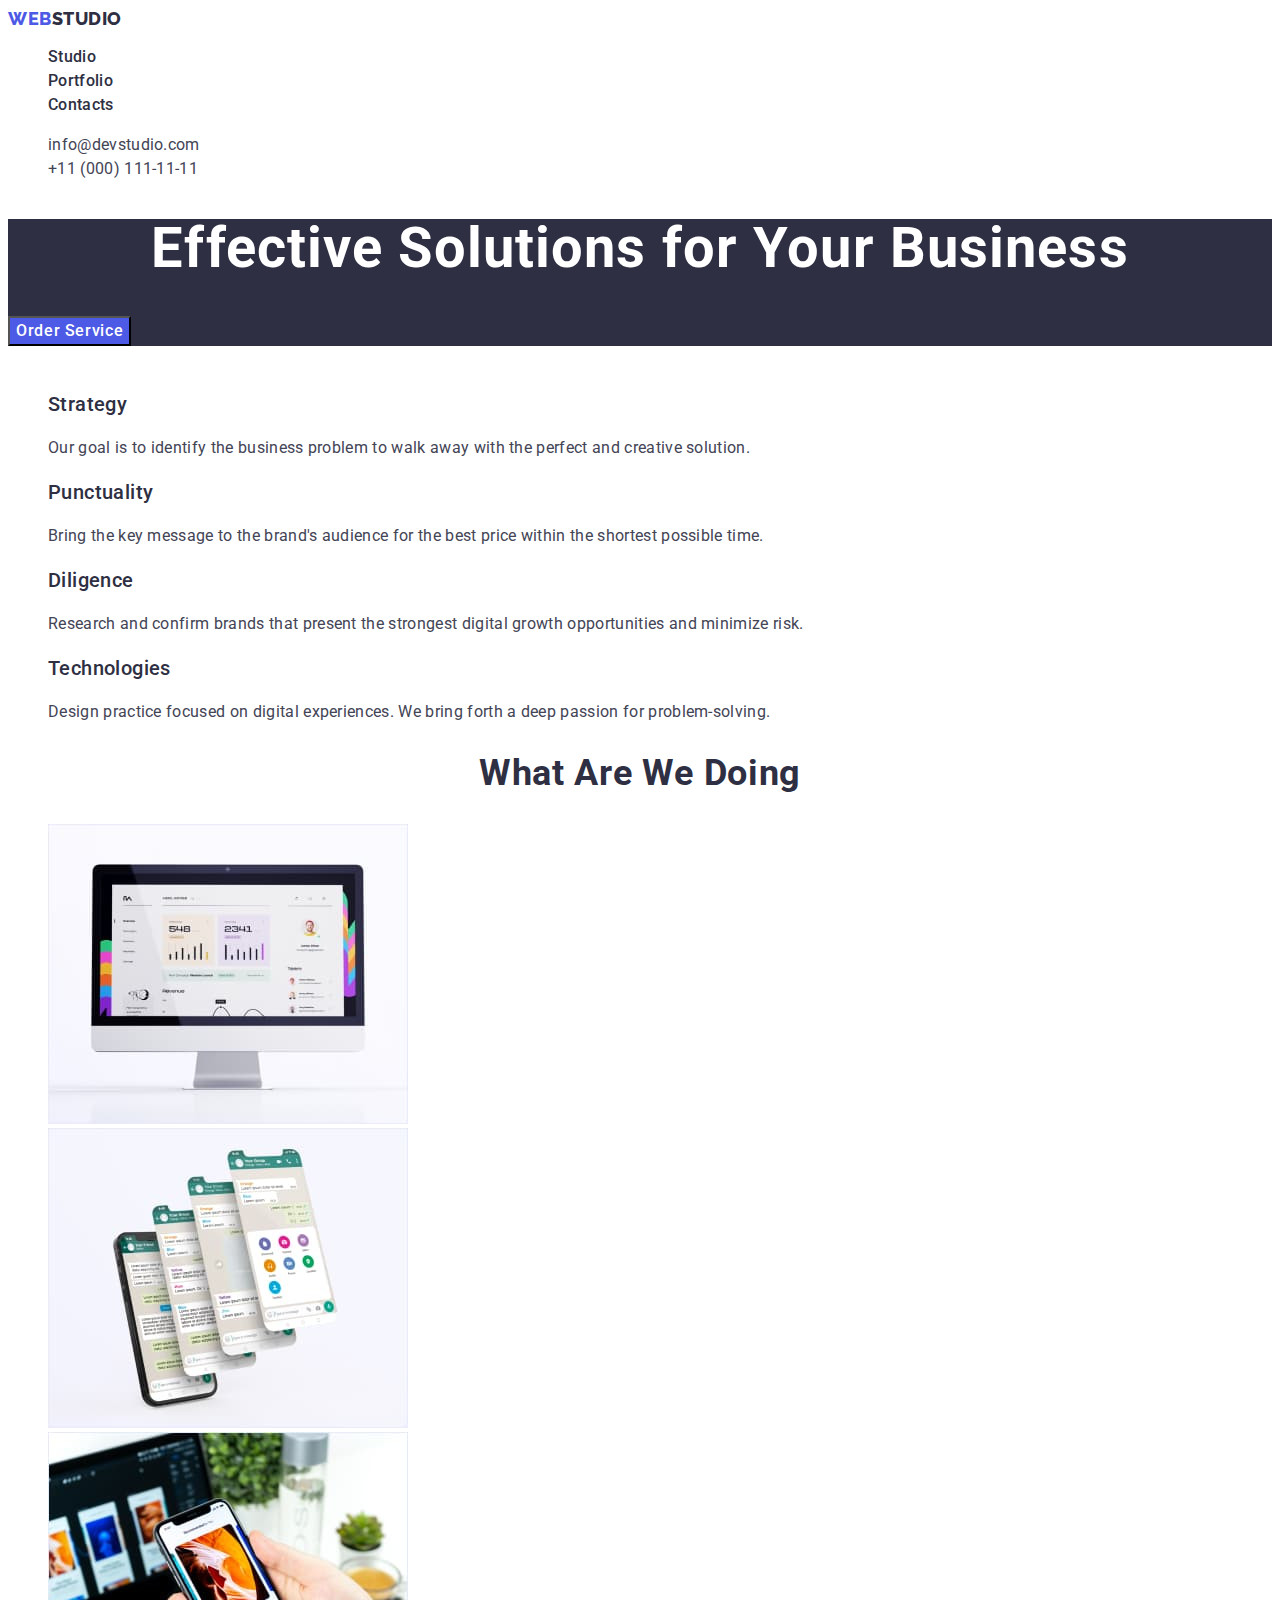
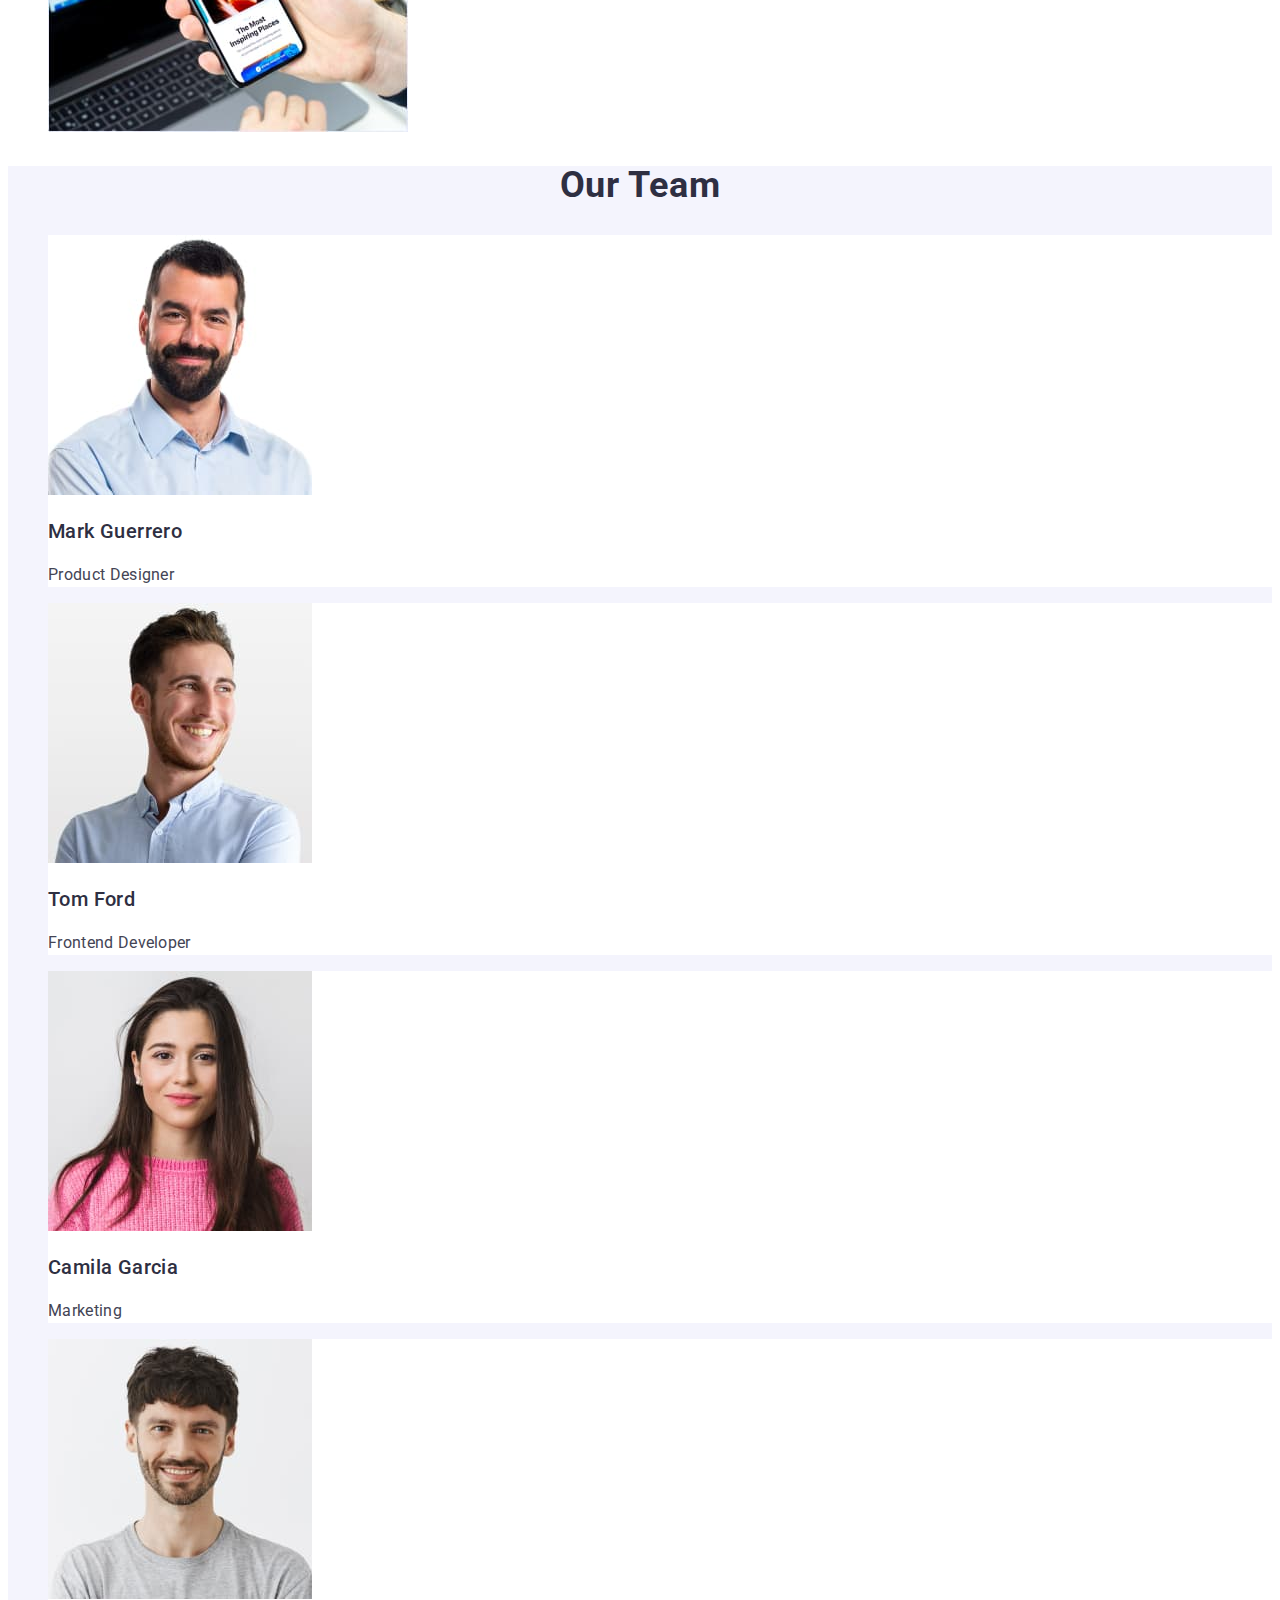
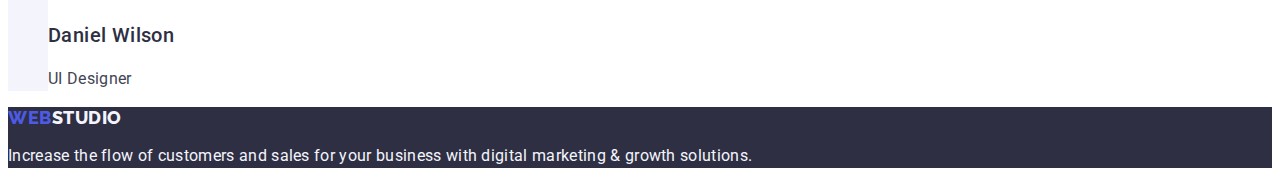
==== index.html @ adb63bb1 "summaru" ====
<!DOCTYPE html>
<html lang="en">
  <head>
    <meta charset="UTF-8" />
    <meta name="viewport" content="width=device-width, initial-scale=1.0" />
    <title>Web Studio</title>
    <link rel="stylesheet" href="./css/styles.css" />
    <link rel="preconnect" href="https://fonts.googleapis.com" />
    <link rel="preconnect" href="https://fonts.gstatic.com" crossorigin />
    <link
      href="https://fonts.googleapis.com/css2?family=Raleway:wght@800&family=Roboto:wght@400;500;700;900&display=swap"
      rel="stylesheet"
    />
  </head>
  <body>
    <header class="header">
      <nav class="header-navigation">
        <a class="header-logo link" href="./index.html"
          >Web<span class="header-studio-logo">Studio</span></a
        >
        <ul class="header-menu-list list">
          <li class="header-menu-item">
            <a class="header-menu-link link" href="./index.html">Studio</a>
          </li>
          <li class="header-menu-item">
            <a class="header-menu-link link" href="./portfolio.html"
              >Portfolio</a
            >
          </li>
          <li class="header-menu-item">
            <a class="header-menu-link link" href="">Contacts</a>
          </li>
        </ul>
      </nav>
      <address class="address">
        <ul class="address-list list">
          <li class="address-item">
            <a class="address-link link" href="mailto:info@devstudio.com"
              >info@devstudio.com</a
            >
          </li>
          <li class="address-item">
            <a class="address-link link" href="tel:+110001111111"
              >+11 (000) 111-11-11</a
            >
          </li>
        </ul>
      </address>
    </header>
    <main>
      <section class="service">
        <h1 class="section-service">Effective Solutions for Your Business</h1>
        <button class="btn-service" type="button">Order Service</button>
      </section>
      <section class="section">
        <h2 class="visually-hidden">Solutions</h2>
        <ul class="section-list list">
          <li class="section-item">
            <h3 class="section-service-title">Strategy</h3>
            <p class="section-text">
              Our goal is to identify the business problem to walk away with the
              perfect and creative solution.
            </p>
          </li>
          <li class="section-item">
            <h3 class="section-service-title">Punctuality</h3>
            <p class="section-text">
              Bring the key message to the brand's audience for the best price
              within the shortest possible time.
            </p>
          </li>
          <li class="section-item">
            <h3 class="section-service-title">Diligence</h3>
            <p class="section-text">
              Research and confirm brands that present the strongest digital
              growth opportunities and minimize risk.
            </p>
          </li>
          <li class="section-item">
            <h3 class="section-service-title">Technologies</h3>
            <p class="section-text">
              Design practice focused on digital experiences. We bring forth a
              deep passion for problem-solving.
            </p>
          </li>
        </ul>
      </section>
      <section class="section-picture">
        <h2 class="section-title">What are we doing</h2>
        <ul class="section-picture-list list">
          <li class="section-picture-item">
            <img src="./images/img1.jpg" alt="Monitor" width="360" />
          </li>
          <li class="section-picture-item">
            <img src="./images/img2.jpg" alt="Smartphone" width="360" />
          </li>
          <li class="section-picture-item">
            <img
              src="./images/img3.jpg"
              alt="Smartphone and Computer"
              width="360"
            />
          </li>
        </ul>
      </section>
      <section class="team">
        <h2 class="section-title">Our Team</h2>
        <ul class="team-list list">
          <li class="team-item">
            <img src="./images/img4.jpg" alt="Mark Guerrero" width="264" />
            <h3 class="team-title">Mark Guerrero</h3>
            <p class="team-text">Product Designer</p>
          </li>
          <li class="team-item">
            <img src="./images/img5.jpg" alt="Tom Ford" width="264" />
            <h3 class="team-title">Tom Ford</h3>
            <p class="team-text">Frontend Developer</p>
          </li>
          <li class="team-item">
            <img src="./images/img6.jpg" alt="Camila Garcia" width="264" />
            <h3 class="team-title">Camila Garcia</h3>
            <p class="team-text">Marketing</p>
          </li>
          <li class="team-item">
            <img src="./images/img7.jpg" alt="Daniel Wilson" width="264" />
            <h3 class="team-title">Daniel Wilson</h3>
            <p class="team-text">UI Designer</p>
          </li>
        </ul>
      </section>
    </main>
    <footer class="footer">
      <a class="footer-logo link" href="./index.html"
        >Web<span class="logo">Studio</span></a
      >
      <p class="footer-text">
        Increase the flow of customers and sales for your business with digital
        marketing &amp; growth solutions.
      </p>
    </footer>
  </body>
</html>
---- css/styles.css ----
:root {
  --iris: #4d5ae5;
  --ocean: #404bbf;
  --navy-blue: #2e2f42;
  --green: #31d0aa;
  --slate: #434455;
  --light-slate: #8e8f99;
  --cornflower: #e7e9fc;
  --cloud: #f4f4fd;
  --navy-blue-modal: #2e2f42;
  --grey: #2e2f42;
  --white: #ffffff;
  --dairy: #fcfcfc;
}
body {
  font-family: "Roboto", sans-serif;
  color: var(--slate, #434455);
  background-color: var(--white, #ffffff);
}
.header-logo {
  color: var(--iris, #4d5ae5);
  font-family: "Raleway", sans-serif;
  font-size: 18px;
  font-weight: 800;
  line-height: 1.17;
  letter-spacing: 0.03em;
  text-transform: uppercase;
}
.address {
  font-style: normal;
}
.address-link {
  color: var(--slate, #434455);
  font-size: 16px;
  font-style: normal;
  line-height: 1.5;
  letter-spacing: 0.02em;
}
.header-menu-link {
  color: var(--navy-blue, #2e2f42);
  font-size: 16px;
  font-weight: 500;
  line-height: 1.5;
  letter-spacing: 0.02em;
}
.header-menu-link:hover,
.header-menu-link:active,
.header-menu-link:focus {
  color: var(--ocean, #404bbf);
}
.header-studio-logo {
  color: var(--navyblue, #2e2f42);
}
.address-link:hover,
.address-link:focus {
  color: var(--ocean, #404bbf);
}
.service {
  background-color: var(--navy-blue, #2e2f42);
}
.section-service {
  color: var(--white, #fff);
  text-align: center;
  font-size: 56px;
  font-weight: 700;
  line-height: 1.07;
  letter-spacing: 0.02em;
}
.btn-service {
  cursor: pointer;
  color: var(--white, #fff);
  font-family: inherit;
  font-size: 16px;
  font-weight: 500;
  line-height: 1.5;
  letter-spacing: 0.04em;
  background-color: var(--iris, #4d5ae5);
}
.btn-service:hover,
.btn-service:active,
.btn-service:focus {
  background-color: var(--ocean, #404bbf);
}
.visually-hidden {
  margin: -1px;
  white-space: nowrap;
  clip-path: inset(100%);
  clip: rect(0 0 0 0);
  overflow: hidden;
}
.section-service-title {
  color: var(--navy-blue, #2e2f42);
  font-size: 20px;
  font-weight: 500;
  line-height: 1.2;
  letter-spacing: 0.02em;
}
.section-text {
  color: var(--slate, #434455);
  font-size: 16px;
  line-height: 1.5;
  letter-spacing: 0.02em;
}
.section-title {
  text-align: center;
  color: var(--grey, #2e2f42);
  font-size: 36px;
  font-weight: 700;
  line-height: 1.11;
  letter-spacing: 0.02em;
  text-transform: capitalize;
}
.team {
  background-color: var(--cloud, #f4f4fd);
}
.team-title {
  color: var(--navy-blue, #2e2f42);
  font-size: 20px;
  font-weight: 500;
  line-height: 1.2;
  letter-spacing: 0.02em;
}
.team-item {
  background-color: var(--white, #ffffff);
}
.team-text {
  color: var(--slate, #434455);
  font-size: 16px;
  line-height: 1.5;
  letter-spacing: 0.02em;
}
.footer {
  background-color: var(--navy-blue, #2e2f42);
}
.footer-logo {
  color: var(--iris, #4d5ae5);
  font-family: "Raleway", sans-serif;
  font-size: 18px;
  font-weight: 800;
  line-height: 1.17;
  letter-spacing: 0.03em;
  text-transform: uppercase;
}
.logo {
  color: var(--cloud, #f4f4fd);
}
.footer-text {
  color: var(--cloud, #f4f4fd);
  font-size: 16px;
  line-height: 1.5;
  letter-spacing: 0.02em;
}
.btn-info {
  font-family: "Roboto", sans-serif;
  color: var(--iris, #4d5ae5);
  font-size: 16px;
  font-style: normal;
  font-weight: 500;
  line-height: 1.5;
  letter-spacing: 0.04em;
  background: var(--cloud, #f4f4fd);
}
.btn-info:hover,
.btn-info:active,
.btn-info:focus {
  color: #fff;
  background-color: #404bbf;
  cursor: pointer;
}
.link {
  text-decoration: none;
}
.list {
  list-style-type: none;
}
.info-title {
  color: var(--navy-blue, #2e2f42);
  font-size: 20px;
  font-weight: 500;
  line-height: 1.2;
  letter-spacing: 0.02em;
}
.info-text {
  color: var(--slate, #434455);
  font-size: 16px;
  line-height: 1.5;
  letter-spacing: 0.02em;
}
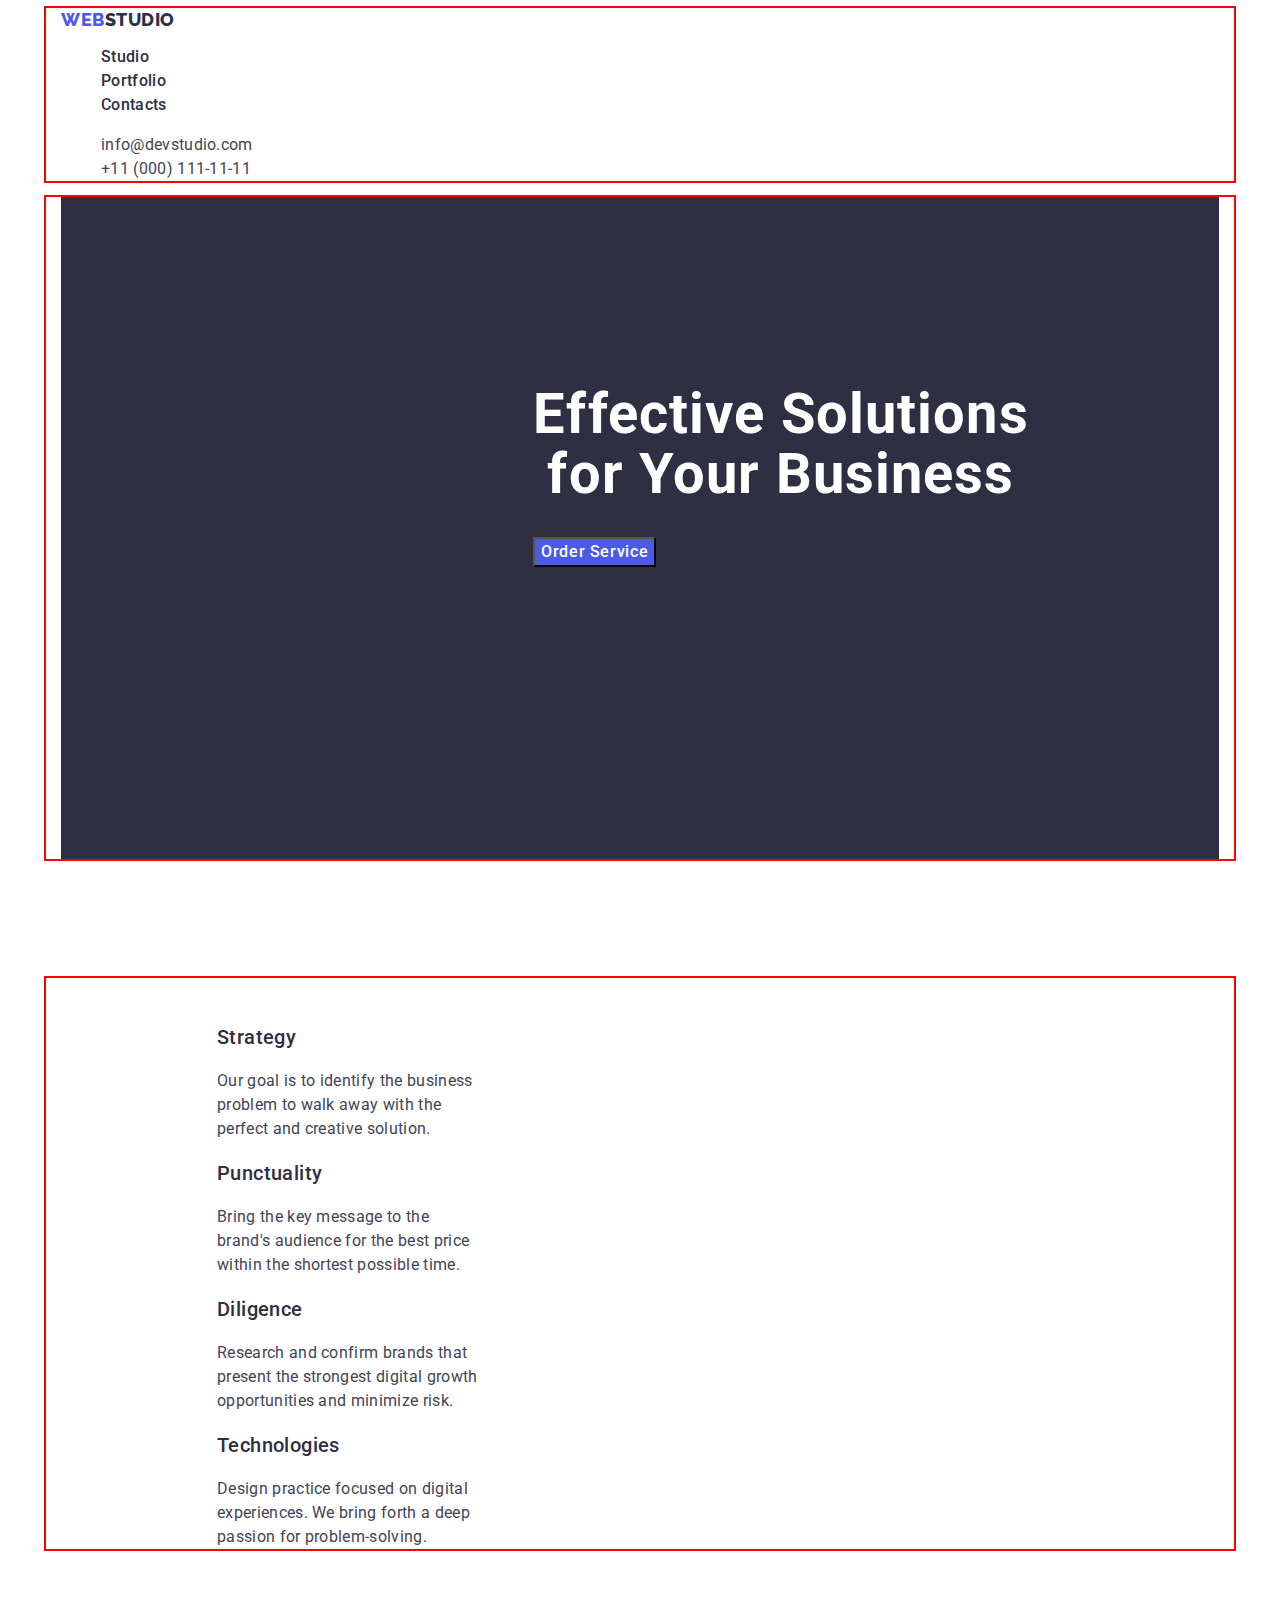
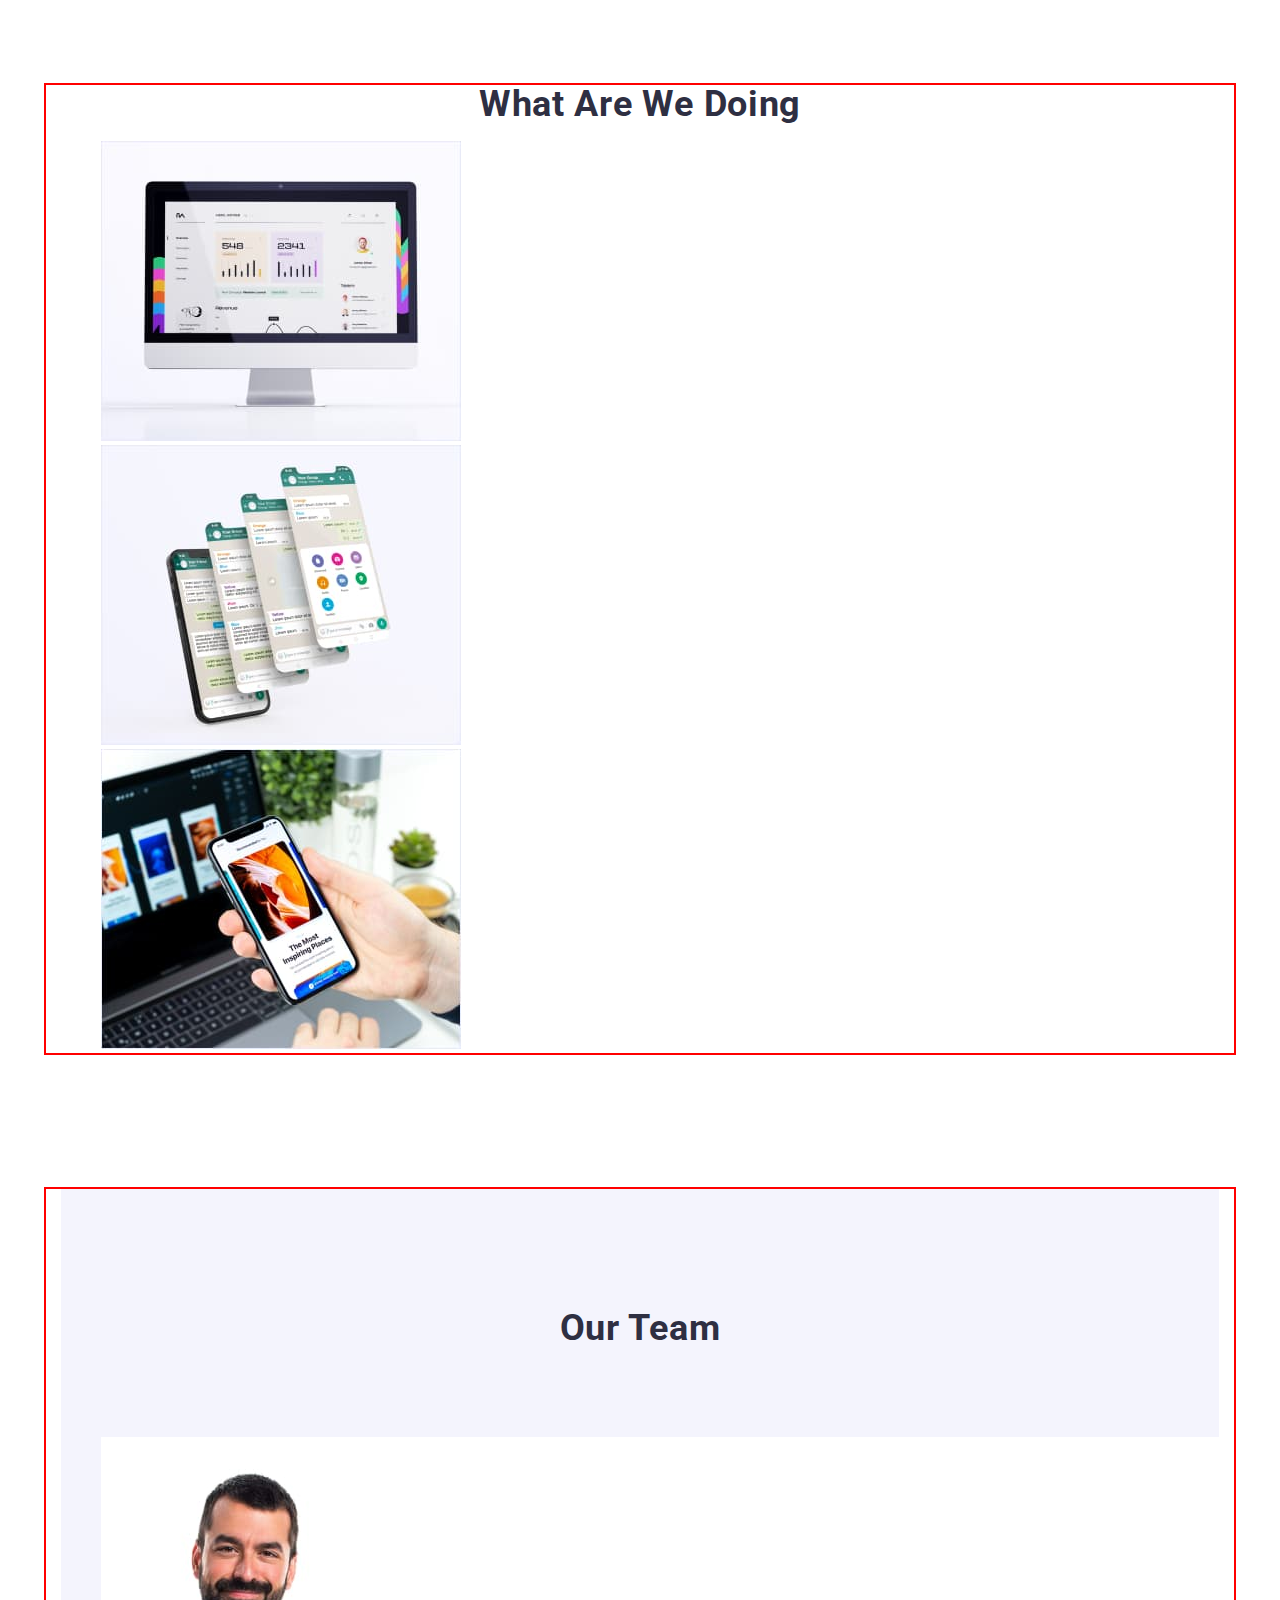
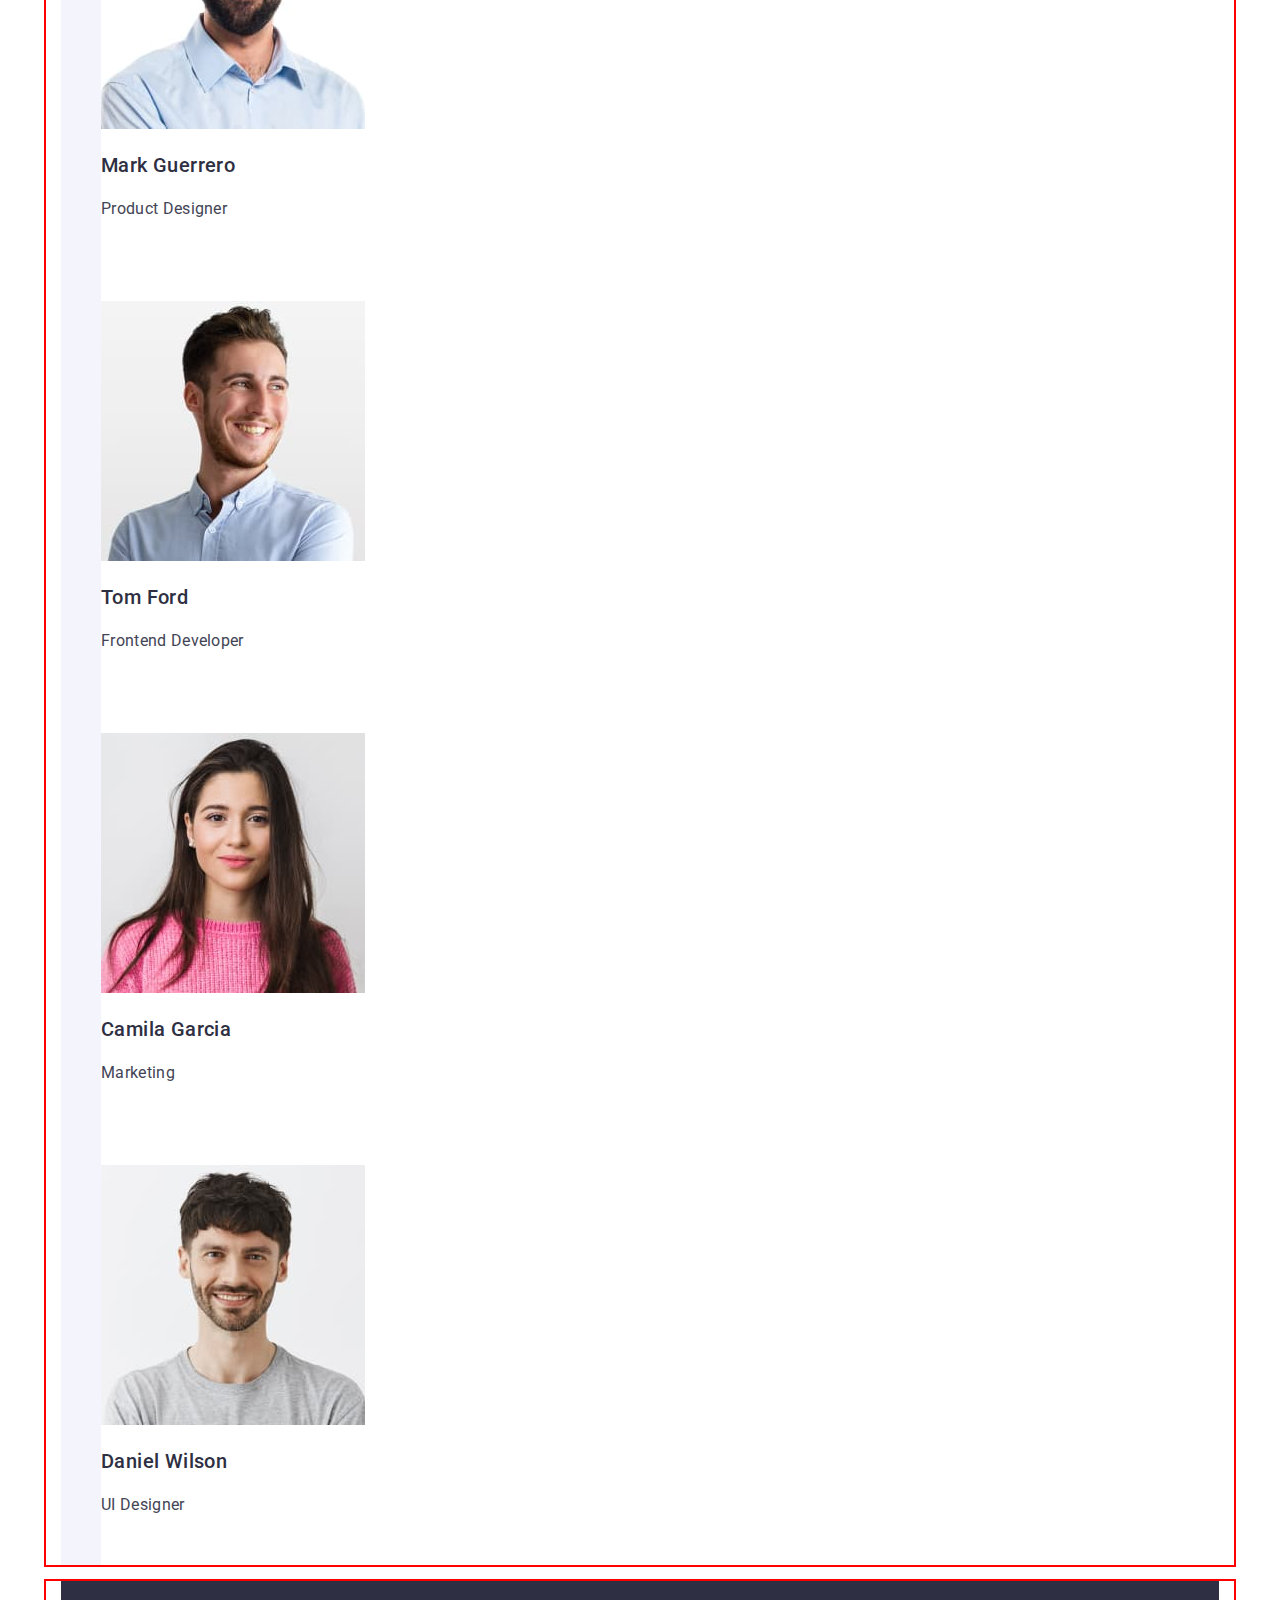
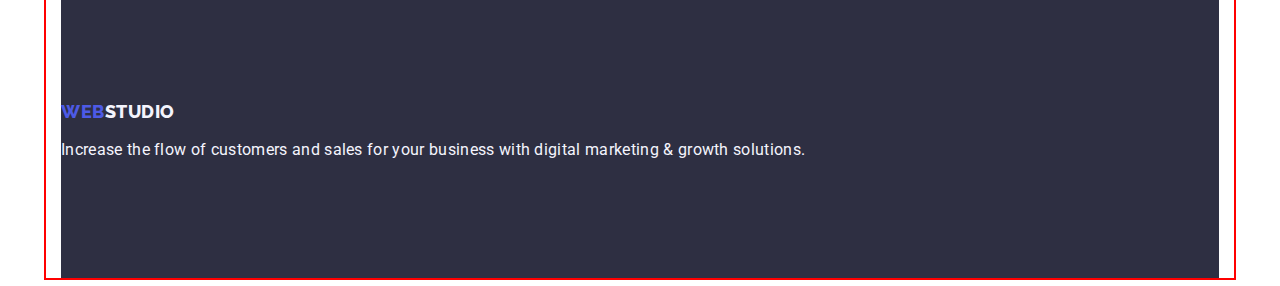
==== commit c181cfb7: "add flex" ====
--- a/index.html
+++ b/index.html
@@ -11,132 +11,156 @@
       href="https://fonts.googleapis.com/css2?family=Raleway:wght@800&family=Roboto:wght@400;500;700;900&display=swap"
       rel="stylesheet"
     />
+    <link
+      rel="stylesheet"
+      href="node_modules/modern-normalize/modern-normalize.css"
+    />
   </head>
   <body>
     <header class="header">
-      <nav class="header-navigation">
-        <a class="header-logo link" href="./index.html"
-          >Web<span class="header-studio-logo">Studio</span></a
-        >
-        <ul class="header-menu-list list">
-          <li class="header-menu-item">
-            <a class="header-menu-link link" href="./index.html">Studio</a>
-          </li>
-          <li class="header-menu-item">
-            <a class="header-menu-link link" href="./portfolio.html"
-              >Portfolio</a
-            >
-          </li>
-          <li class="header-menu-item">
-            <a class="header-menu-link link" href="">Contacts</a>
-          </li>
-        </ul>
-      </nav>
-      <address class="address">
-        <ul class="address-list list">
-          <li class="address-item">
-            <a class="address-link link" href="mailto:info@devstudio.com"
-              >info@devstudio.com</a
-            >
-          </li>
-          <li class="address-item">
-            <a class="address-link link" href="tel:+110001111111"
-              >+11 (000) 111-11-11</a
-            >
-          </li>
-        </ul>
-      </address>
+      <div class="container">
+        <nav class="header-navigation">
+          <a class="header-logo link" href="./index.html"
+            >Web<span class="header-studio-logo">Studio</span></a
+          >
+          <ul class="header-menu-list list">
+            <li class="header-menu-item">
+              <a class="header-menu-link link" href="./index.html">Studio</a>
+            </li>
+            <li class="header-menu-item">
+              <a class="header-menu-link link" href="./portfolio.html"
+                >Portfolio</a
+              >
+            </li>
+            <li class="header-menu-item">
+              <a class="header-menu-link link" href="">Contacts</a>
+            </li>
+          </ul>
+        </nav>
+        <address class="address">
+          <ul class="address-list list">
+            <li class="address-item">
+              <a class="address-link link" href="mailto:info@devstudio.com"
+                >info@devstudio.com</a
+              >
+            </li>
+            <li class="address-item">
+              <a class="address-link link" href="tel:+110001111111"
+                >+11 (000) 111-11-11</a
+              >
+            </li>
+          </ul>
+        </address>
+      </div>
     </header>
     <main>
       <section class="service">
-        <h1 class="section-service">Effective Solutions for Your Business</h1>
-        <button class="btn-service" type="button">Order Service</button>
+        <div class="container">
+          <div class="service-wrap">
+            <h1 class="section-service">
+              Effective Solutions for Your Business
+            </h1>
+            <button class="btn-service" type="button">Order Service</button>
+          </div>
+        </div>
       </section>
       <section class="section">
-        <h2 class="visually-hidden">Solutions</h2>
-        <ul class="section-list list">
-          <li class="section-item">
-            <h3 class="section-service-title">Strategy</h3>
-            <p class="section-text">
-              Our goal is to identify the business problem to walk away with the
-              perfect and creative solution.
-            </p>
-          </li>
-          <li class="section-item">
-            <h3 class="section-service-title">Punctuality</h3>
-            <p class="section-text">
-              Bring the key message to the brand's audience for the best price
-              within the shortest possible time.
-            </p>
-          </li>
-          <li class="section-item">
-            <h3 class="section-service-title">Diligence</h3>
-            <p class="section-text">
-              Research and confirm brands that present the strongest digital
-              growth opportunities and minimize risk.
-            </p>
-          </li>
-          <li class="section-item">
-            <h3 class="section-service-title">Technologies</h3>
-            <p class="section-text">
-              Design practice focused on digital experiences. We bring forth a
-              deep passion for problem-solving.
-            </p>
-          </li>
-        </ul>
+        <div class="container">
+          <h2 class="visually-hidden">Solutions</h2>
+          <ul class="section-list list">
+            <li class="section-item">
+              <h3 class="section-service-title">Strategy</h3>
+              <p class="section-text">
+                Our goal is to identify the business problem to walk away with
+                the perfect and creative solution.
+              </p>
+            </li>
+            <li class="section-item">
+              <h3 class="section-service-title">Punctuality</h3>
+              <p class="section-text">
+                Bring the key message to the brand's audience for the best price
+                within the shortest possible time.
+              </p>
+            </li>
+            <li class="section-item">
+              <h3 class="section-service-title">Diligence</h3>
+              <p class="section-text">
+                Research and confirm brands that present the strongest digital
+                growth opportunities and minimize risk.
+              </p>
+            </li>
+            <li class="section-item">
+              <h3 class="section-service-title">Technologies</h3>
+              <p class="section-text">
+                Design practice focused on digital experiences. We bring forth a
+                deep passion for problem-solving.
+              </p>
+            </li>
+          </ul>
+        </div>
       </section>
       <section class="section-picture">
-        <h2 class="section-title">What are we doing</h2>
-        <ul class="section-picture-list list">
-          <li class="section-picture-item">
-            <img src="./images/img1.jpg" alt="Monitor" width="360" />
-          </li>
-          <li class="section-picture-item">
-            <img src="./images/img2.jpg" alt="Smartphone" width="360" />
-          </li>
-          <li class="section-picture-item">
-            <img
-              src="./images/img3.jpg"
-              alt="Smartphone and Computer"
-              width="360"
-            />
-          </li>
-        </ul>
+        <div class="container">
+          <h2 class="section-title">What are we doing</h2>
+          <ul class="section-picture-list list">
+            <li class="section-picture-item">
+              <img src="./images/img1.jpg" alt="Monitor" width="360" />
+            </li>
+            <li class="section-picture-item">
+              <img src="./images/img2.jpg" alt="Smartphone" width="360" />
+            </li>
+            <li class="section-picture-item">
+              <img
+                src="./images/img3.jpg"
+                alt="Smartphone and Computer"
+                width="360"
+              />
+            </li>
+          </ul>
+        </div>
       </section>
       <section class="team">
-        <h2 class="section-title">Our Team</h2>
-        <ul class="team-list list">
-          <li class="team-item">
-            <img src="./images/img4.jpg" alt="Mark Guerrero" width="264" />
-            <h3 class="team-title">Mark Guerrero</h3>
-            <p class="team-text">Product Designer</p>
-          </li>
-          <li class="team-item">
-            <img src="./images/img5.jpg" alt="Tom Ford" width="264" />
-            <h3 class="team-title">Tom Ford</h3>
-            <p class="team-text">Frontend Developer</p>
-          </li>
-          <li class="team-item">
-            <img src="./images/img6.jpg" alt="Camila Garcia" width="264" />
-            <h3 class="team-title">Camila Garcia</h3>
-            <p class="team-text">Marketing</p>
-          </li>
-          <li class="team-item">
-            <img src="./images/img7.jpg" alt="Daniel Wilson" width="264" />
-            <h3 class="team-title">Daniel Wilson</h3>
-            <p class="team-text">UI Designer</p>
-          </li>
-        </ul>
+        <div class="container">
+          <div class="container-team">
+            <h2 class="section-title-team">Our Team</h2>
+            <ul class="team-list list">
+              <li class="team-item">
+                <img src="./images/img4.jpg" alt="Mark Guerrero" width="264" />
+                <h3 class="team-title">Mark Guerrero</h3>
+                <p class="team-text">Product Designer</p>
+              </li>
+              <li class="team-item">
+                <img src="./images/img5.jpg" alt="Tom Ford" width="264" />
+                <h3 class="team-title">Tom Ford</h3>
+                <p class="team-text">Frontend Developer</p>
+              </li>
+              <li class="team-item">
+                <img src="./images/img6.jpg" alt="Camila Garcia" width="264" />
+                <h3 class="team-title">Camila Garcia</h3>
+                <p class="team-text">Marketing</p>
+              </li>
+              <li class="team-item">
+                <img src="./images/img7.jpg" alt="Daniel Wilson" width="264" />
+                <h3 class="team-title">Daniel Wilson</h3>
+                <p class="team-text">UI Designer</p>
+              </li>
+            </ul>
+          </div>
+        </div>
       </section>
     </main>
     <footer class="footer">
-      <a class="footer-logo link" href="./index.html"
-        >Web<span class="logo">Studio</span></a
-      >
-      <p class="footer-text">
-        Increase the flow of customers and sales for your business with digital
-        marketing &amp; growth solutions.
-      </p>
+      <div class="container">
+        <div class="container-footer">
+          <a class="footer-logo link" href="./index.html"
+            >Web<span class="logo">Studio</span></a
+          >
+          <p class="footer-text">
+            Increase the flow of customers and sales for your business with
+            digital marketing &amp; growth solutions.
+          </p>
+        </div>
+      </div>
     </footer>
   </body>
 </html>
--- a/css/styles.css
+++ b/css/styles.css
@@ -17,6 +17,7 @@
   color: var(--slate, #434455);
   background-color: var(--white, #ffffff);
 }
+
 .header-logo {
   color: var(--iris, #4d5ae5);
   font-family: "Raleway", sans-serif;
@@ -25,6 +26,12 @@
   line-height: 1.17;
   letter-spacing: 0.03em;
   text-transform: uppercase;
+  padding-top: 25.5px;
+  padding-bottom: 25.5px;
+}
+.header-menu-link {
+  padding-top: 24px;
+  padding-bottom: 24px;
 }
 .address {
   font-style: normal;
@@ -35,6 +42,8 @@
   font-style: normal;
   line-height: 1.5;
   letter-spacing: 0.02em;
+  padding-top: 24px;
+  padding-bottom: 24px;
 }
 .header-menu-link {
   color: var(--navy-blue, #2e2f42);
@@ -55,16 +64,31 @@
 .address-link:focus {
   color: var(--ocean, #404bbf);
 }
+.container {
+  width: 1158px;
+  margin: 0 auto;
+  padding-left: 15px;
+  padding-right: 15px;
+  outline: 2px solid red;
+}
 .service {
+  padding-bottom: 120px;
+}
+.service-wrap {
   background-color: var(--navy-blue, #2e2f42);
+  padding: 188px 472px 292px 472px;
+}
+.section {
+  padding-bottom: 120px;
 }
 .section-service {
   color: var(--white, #fff);
   text-align: center;
   font-size: 56px;
-  font-weight: 700;
   line-height: 1.07;
   letter-spacing: 0.02em;
+  width: 496px;
+  margin: 0 auto;
 }
 .btn-service {
   cursor: pointer;
@@ -75,6 +99,7 @@
   line-height: 1.5;
   letter-spacing: 0.04em;
   background-color: var(--iris, #4d5ae5);
+  margin-top: 32px;
 }
 .btn-service:hover,
 .btn-service:active,
@@ -88,12 +113,19 @@
   clip: rect(0 0 0 0);
   overflow: hidden;
 }
+.section-item {
+  width: 264px;
+}
 .section-service-title {
   color: var(--navy-blue, #2e2f42);
   font-size: 20px;
   font-weight: 500;
   line-height: 1.2;
   letter-spacing: 0.02em;
+}
+.section-list {
+  padding-left: 156px;
+  padding-right: 156px;
 }
 .section-text {
   color: var(--slate, #434455);
@@ -109,9 +141,27 @@
   line-height: 1.11;
   letter-spacing: 0.02em;
   text-transform: capitalize;
-}
-.team {
+  max-width: 323px;
+  margin: 0 auto;
+}
+.section-picture {
+  padding-bottom: 120px;
+}
+.container-team {
   background-color: var(--cloud, #f4f4fd);
+}
+.section-title-team {
+  max-width: 162px;
+  text-align: center;
+  color: var(--grey, #2e2f42);
+  font-size: 36px;
+  font-weight: 700;
+  line-height: 1.11;
+  letter-spacing: 0.02em;
+  text-transform: capitalize;
+  padding-top: 120px;
+  padding-bottom: 72px;
+  margin: 0 auto;
 }
 .team-title {
   color: var(--navy-blue, #2e2f42);
@@ -122,6 +172,8 @@
 }
 .team-item {
   background-color: var(--white, #ffffff);
+  padding-top: 32px;
+  padding-bottom: 32px;
 }
 .team-text {
   color: var(--slate, #434455);
@@ -129,8 +181,10 @@
   line-height: 1.5;
   letter-spacing: 0.02em;
 }
-.footer {
+.container-footer {
   background-color: var(--navy-blue, #2e2f42);
+  padding-top: 120px;
+  padding-bottom: 100px;
 }
 .footer-logo {
   color: var(--iris, #4d5ae5);
@@ -154,7 +208,6 @@
   font-family: "Roboto", sans-serif;
   color: var(--iris, #4d5ae5);
   font-size: 16px;
-  font-style: normal;
   font-weight: 500;
   line-height: 1.5;
   letter-spacing: 0.04em;
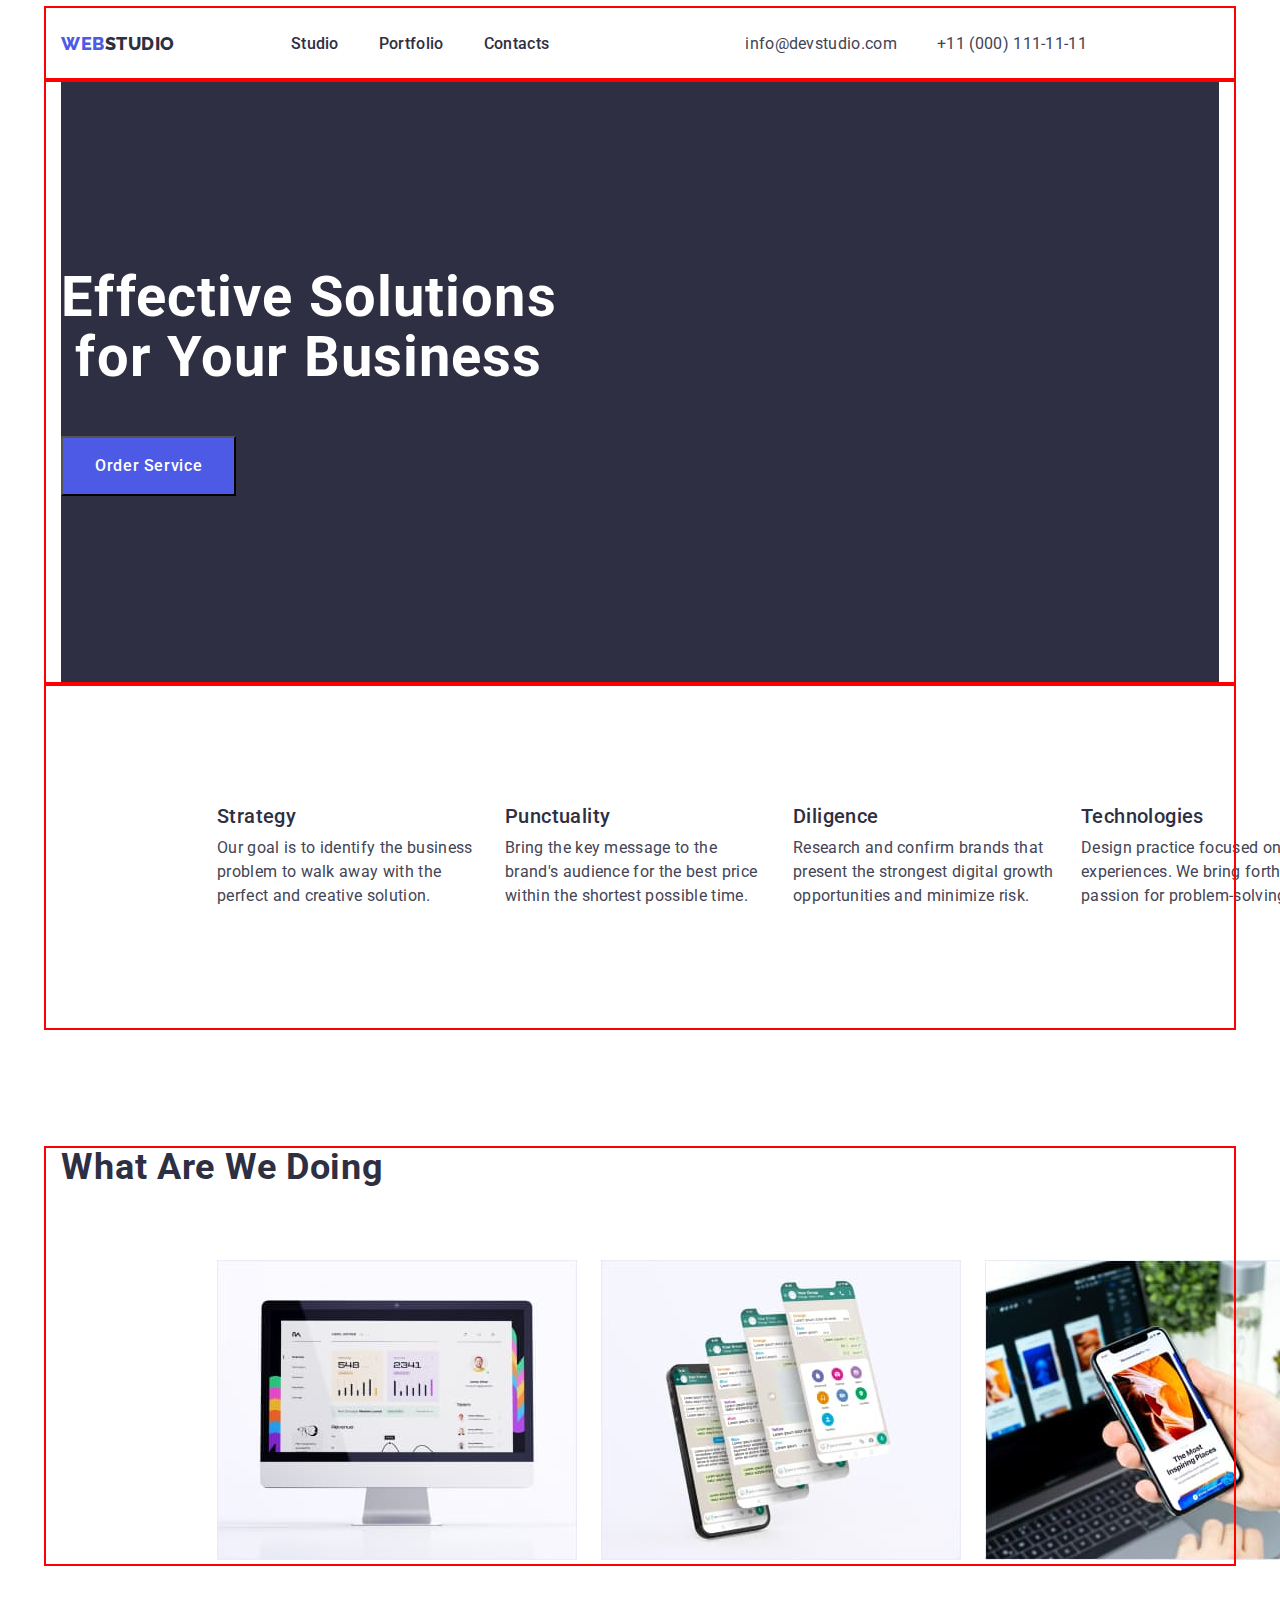
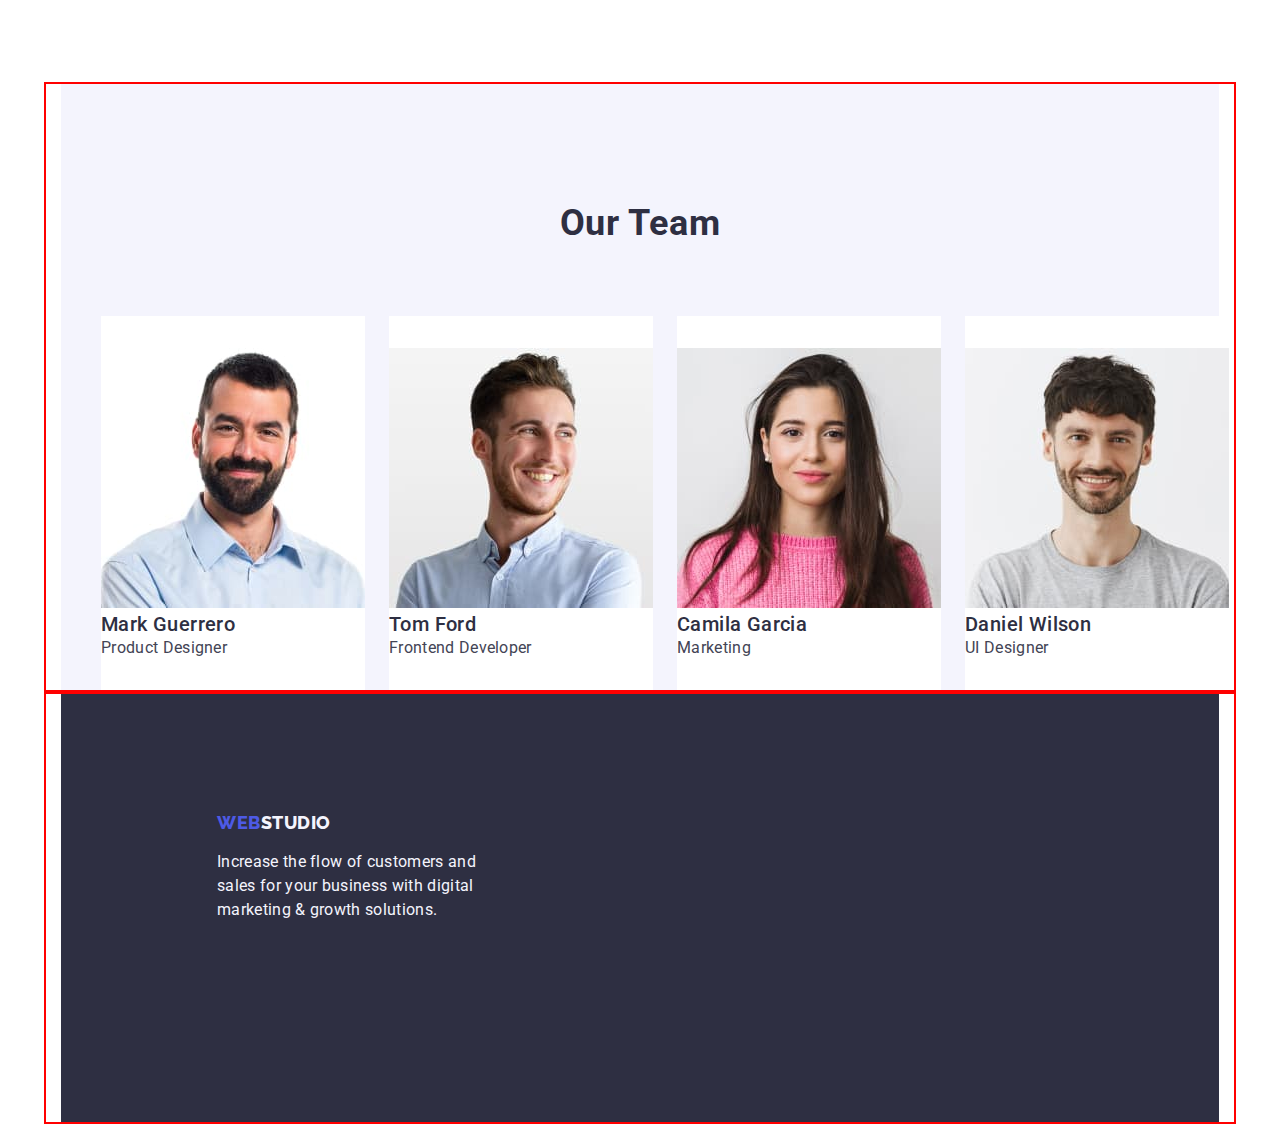
==== commit abd8a932: "add styles.css modul3" ====
--- a/index.html
+++ b/index.html
@@ -4,6 +4,13 @@
     <meta charset="UTF-8" />
     <meta name="viewport" content="width=device-width, initial-scale=1.0" />
     <title>Web Studio</title>
+    <link
+      rel="stylesheet"
+      href="https://cdnjs.cloudflare.com/ajax/libs/modern-normalize/2.0.0/modern-normalize.min.css"
+      integrity="sha512-4xo8blKMVCiXpTaLzQSLSw3KFOVPWhm/TRtuPVc4WG6kUgjH6J03IBuG7JZPkcWMxJ5huwaBpOpnwYElP/m6wg=="
+      crossorigin="anonymous"
+      referrerpolicy="no-referrer"
+    />
     <link rel="stylesheet" href="./css/styles.css" />
     <link rel="preconnect" href="https://fonts.googleapis.com" />
     <link rel="preconnect" href="https://fonts.gstatic.com" crossorigin />
@@ -11,14 +18,10 @@
       href="https://fonts.googleapis.com/css2?family=Raleway:wght@800&family=Roboto:wght@400;500;700;900&display=swap"
       rel="stylesheet"
     />
-    <link
-      rel="stylesheet"
-      href="node_modules/modern-normalize/modern-normalize.css"
-    />
   </head>
   <body>
     <header class="header">
-      <div class="container">
+      <div class="container container-header">
         <nav class="header-navigation">
           <a class="header-logo link" href="./index.html"
             >Web<span class="header-studio-logo">Studio</span></a
@@ -65,7 +68,7 @@
         </div>
       </section>
       <section class="section">
-        <div class="container">
+        <div class="container container-solutions">
           <h2 class="visually-hidden">Solutions</h2>
           <ul class="section-list list">
             <li class="section-item">
@@ -131,16 +134,19 @@
               </li>
               <li class="team-item">
                 <img src="./images/img5.jpg" alt="Tom Ford" width="264" />
+                <div class="container-team"></div>
                 <h3 class="team-title">Tom Ford</h3>
                 <p class="team-text">Frontend Developer</p>
               </li>
               <li class="team-item">
                 <img src="./images/img6.jpg" alt="Camila Garcia" width="264" />
+                <div class="container-team"></div>
                 <h3 class="team-title">Camila Garcia</h3>
                 <p class="team-text">Marketing</p>
               </li>
               <li class="team-item">
                 <img src="./images/img7.jpg" alt="Daniel Wilson" width="264" />
+                <div class="container-team"></div>
                 <h3 class="team-title">Daniel Wilson</h3>
                 <p class="team-text">UI Designer</p>
               </li>
--- a/css/styles.css
+++ b/css/styles.css
@@ -17,7 +17,21 @@
   color: var(--slate, #434455);
   background-color: var(--white, #ffffff);
 }
-
+p,
+h1,
+h2,
+h3,
+h4,
+h5,
+h6 {
+  margin-top: 0;
+  margin-bottom: 0;
+}
+ul,
+ol {
+  margin-top: 0;
+  margin-bottom: 0;
+}
 .header-logo {
   color: var(--iris, #4d5ae5);
   font-family: "Raleway", sans-serif;
@@ -26,12 +40,15 @@
   line-height: 1.17;
   letter-spacing: 0.03em;
   text-transform: uppercase;
-  padding-top: 25.5px;
-  padding-bottom: 25.5px;
-}
-.header-menu-link {
-  padding-top: 24px;
-  padding-bottom: 24px;
+  margin-right: 76px;
+}
+.header-navigation {
+  display: flex;
+  align-items: center;
+}
+.header-menu-list {
+  display: flex;
+  gap: 40px;
 }
 .address {
   font-style: normal;
@@ -42,6 +59,10 @@
   font-style: normal;
   line-height: 1.5;
   letter-spacing: 0.02em;
+}
+.container-header {
+  display: flex;
+  align-items: center;
   padding-top: 24px;
   padding-bottom: 24px;
 }
@@ -63,6 +84,11 @@
 .address-link:hover,
 .address-link:focus {
   color: var(--ocean, #404bbf);
+}
+.address-list {
+  display: flex;
+  gap: 40px;
+  margin-left: 156px;
 }
 .container {
   width: 1158px;
@@ -71,12 +97,10 @@
   padding-right: 15px;
   outline: 2px solid red;
 }
-.service {
-  padding-bottom: 120px;
-}
 .service-wrap {
   background-color: var(--navy-blue, #2e2f42);
-  padding: 188px 472px 292px 472px;
+  display: block;
+  justify-content: center;
 }
 .section {
   padding-bottom: 120px;
@@ -87,8 +111,8 @@
   font-size: 56px;
   line-height: 1.07;
   letter-spacing: 0.02em;
-  width: 496px;
-  margin: 0 auto;
+  max-width: 496px;
+  padding-top: 188px;
 }
 .btn-service {
   cursor: pointer;
@@ -99,15 +123,26 @@
   line-height: 1.5;
   letter-spacing: 0.04em;
   background-color: var(--iris, #4d5ae5);
-  margin-top: 32px;
+  padding: 16px 32px;
+  margin-top: 48px;
+  margin-bottom: 188px;
 }
 .btn-service:hover,
 .btn-service:active,
 .btn-service:focus {
   background-color: var(--ocean, #404bbf);
 }
+.container-solutions {
+  display: flex;
+}
 .visually-hidden {
+  position: absolute;
+  width: 1px;
+  height: 1px;
   margin: -1px;
+  border: 0;
+  padding: 0;
+
   white-space: nowrap;
   clip-path: inset(100%);
   clip: rect(0 0 0 0);
@@ -122,10 +157,13 @@
   font-weight: 500;
   line-height: 1.2;
   letter-spacing: 0.02em;
+  padding-bottom: 8px;
 }
 .section-list {
-  padding-left: 156px;
-  padding-right: 156px;
+  padding: 120px 156px;
+  display: flex;
+  gap: 24px;
+  align-items: center;
 }
 .section-text {
   color: var(--slate, #434455);
@@ -142,10 +180,17 @@
   letter-spacing: 0.02em;
   text-transform: capitalize;
   max-width: 323px;
-  margin: 0 auto;
+  margin-bottom: 72px;
 }
 .section-picture {
   padding-bottom: 120px;
+}
+.section-picture-list {
+  padding-left: 156px;
+  padding-right: 156px;
+  display: flex;
+  gap: 24px;
+  align-content: center;
 }
 .container-team {
   background-color: var(--cloud, #f4f4fd);
@@ -163,6 +208,10 @@
   padding-bottom: 72px;
   margin: 0 auto;
 }
+.team-list {
+  display: flex;
+  gap: 24px;
+}
 .team-title {
   color: var(--navy-blue, #2e2f42);
   font-size: 20px;
@@ -174,6 +223,7 @@
   background-color: var(--white, #ffffff);
   padding-top: 32px;
   padding-bottom: 32px;
+  width: calc (100% - 3 * 24px)/4;
 }
 .team-text {
   color: var(--slate, #434455);
@@ -203,6 +253,12 @@
   font-size: 16px;
   line-height: 1.5;
   letter-spacing: 0.02em;
+  max-width: 264px;
+  margin-top: 17.5px;
+  margin-bottom: 100px;
+}
+.container-footer {
+  padding-left: 156px;
 }
 .btn-info {
   font-family: "Roboto", sans-serif;
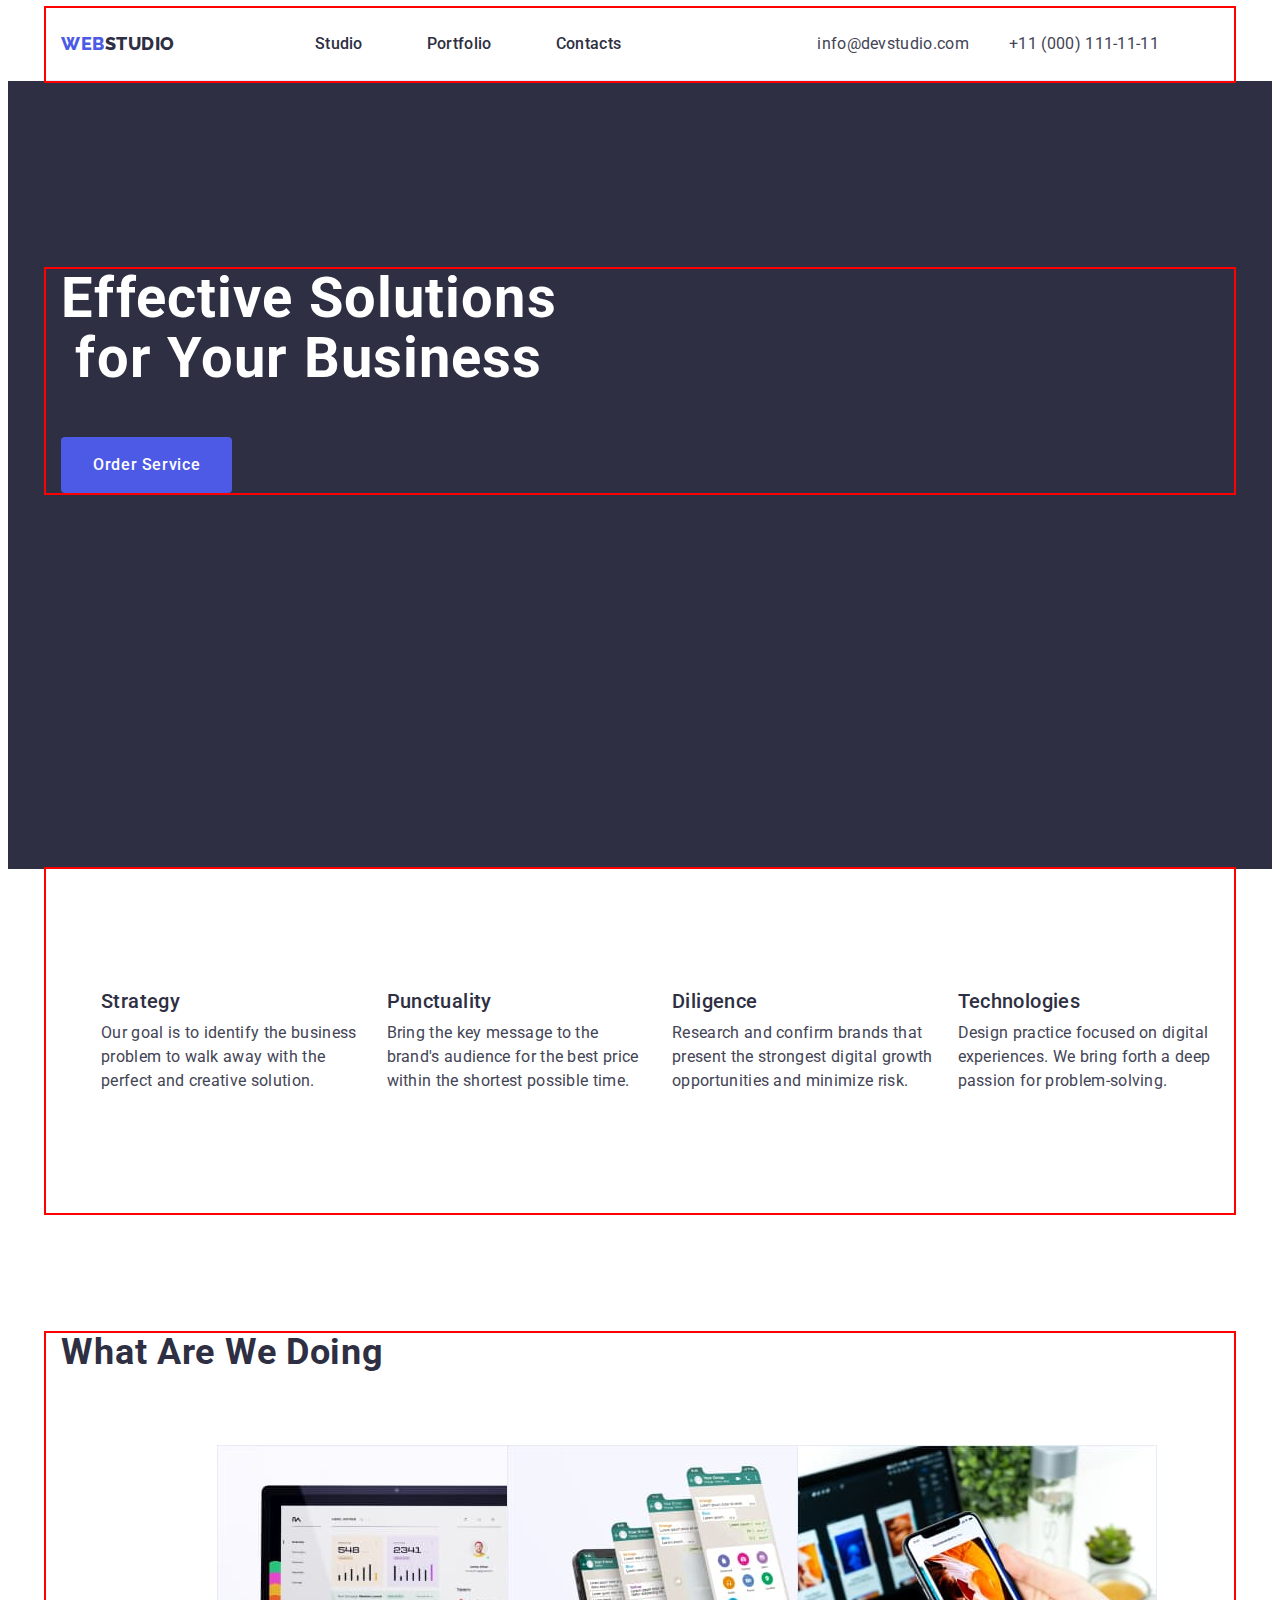
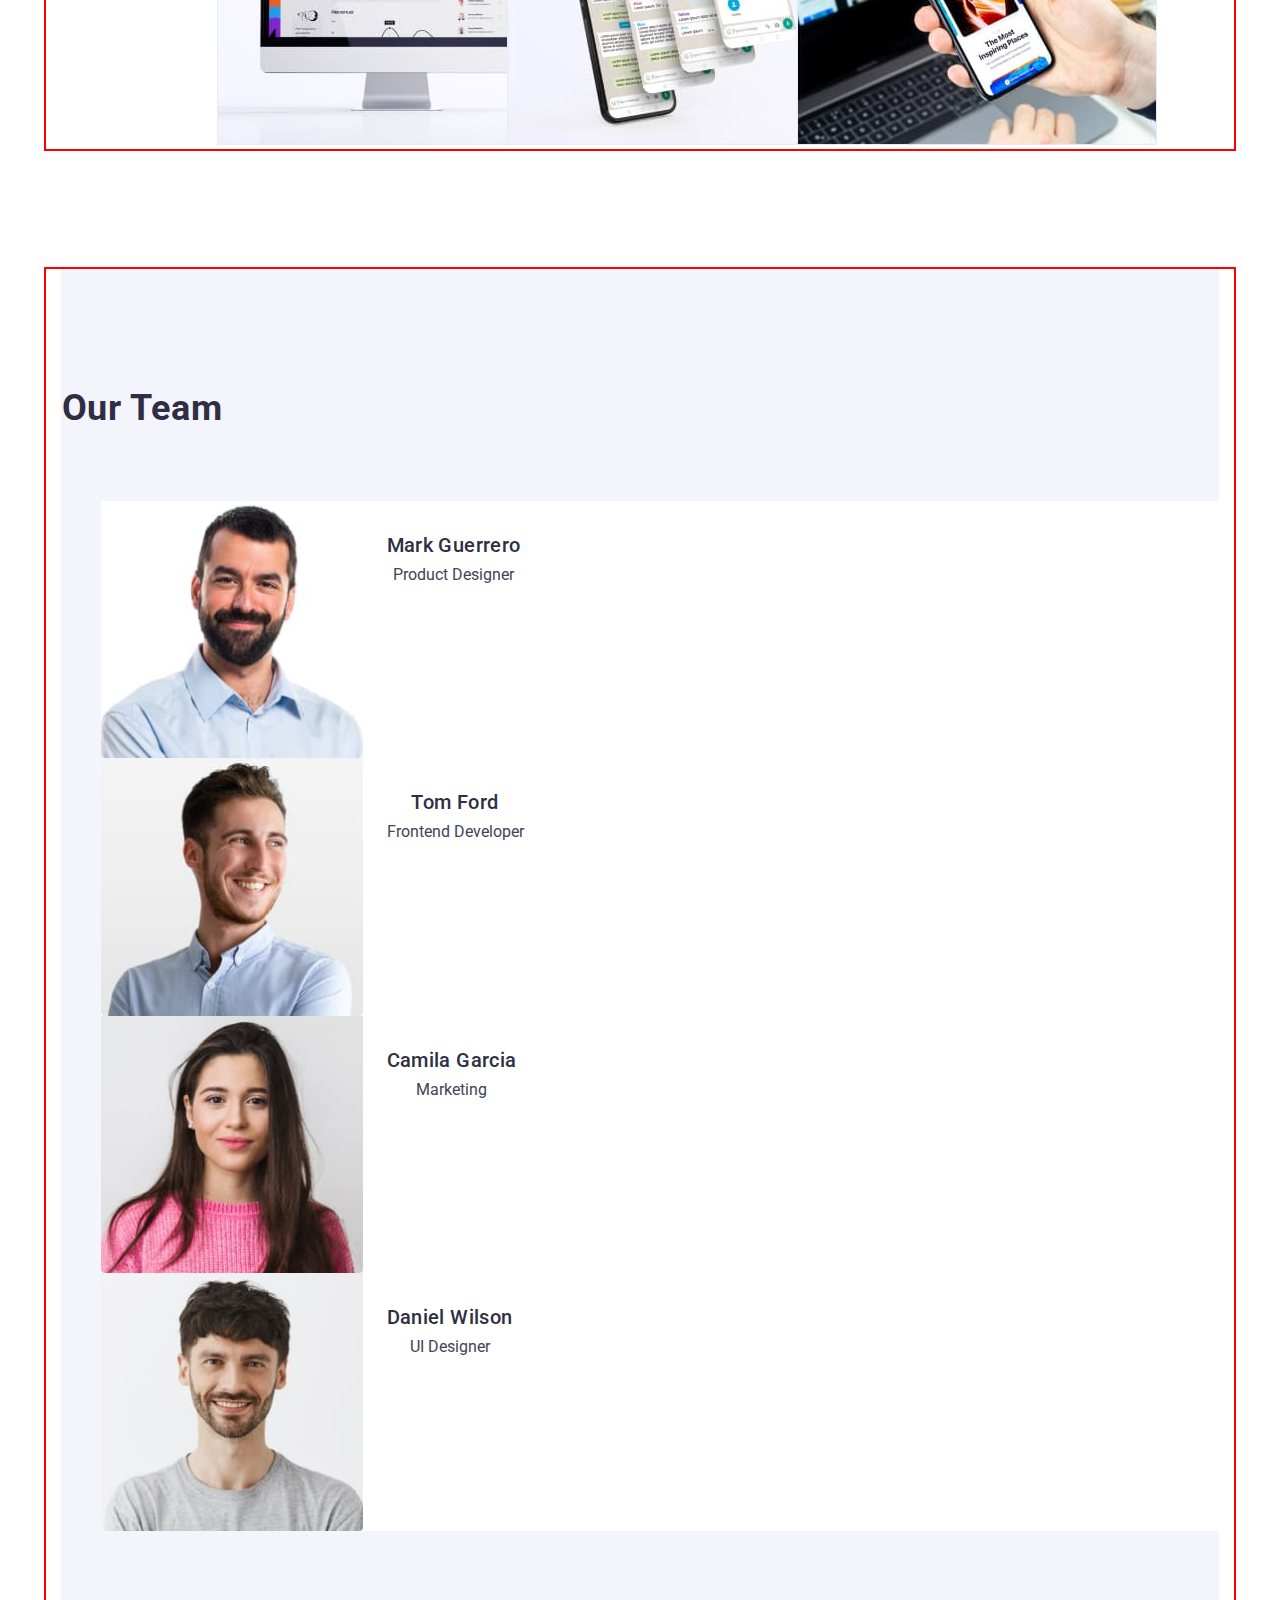
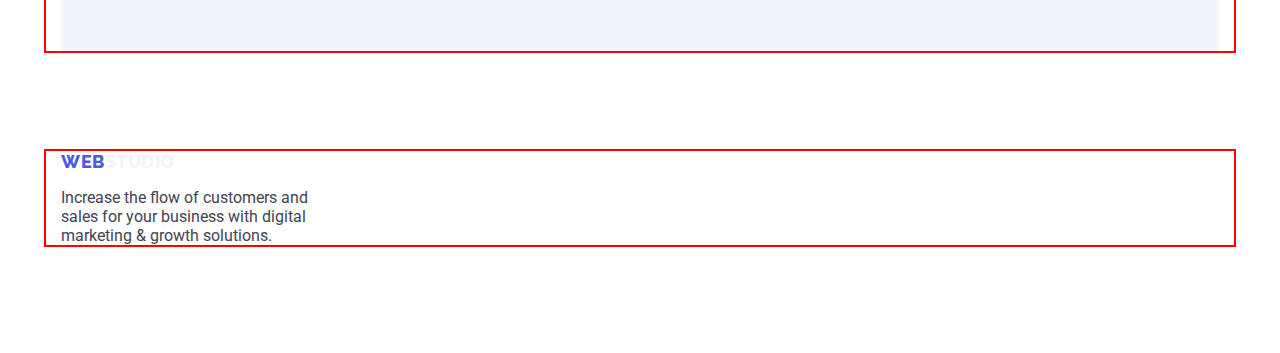
==== commit 80f5f4b0: "flex" ====
--- a/index.html
+++ b/index.html
@@ -59,12 +59,12 @@
     <main>
       <section class="service">
         <div class="container">
-          <div class="service-wrap">
-            <h1 class="section-service">
-              Effective Solutions for Your Business
-            </h1>
-            <button class="btn-service" type="button">Order Service</button>
-          </div>
+          <h1 class="section-service-wrap">
+            Effective Solutions for Your Business
+          </h1>
+          <button class="btn-section-service" type="button">
+            Order Service
+          </button>
         </div>
       </section>
       <section class="section">
@@ -127,28 +127,54 @@
           <div class="container-team">
             <h2 class="section-title-team">Our Team</h2>
             <ul class="team-list list">
-              <li class="team-item">
-                <img src="./images/img4.jpg" alt="Mark Guerrero" width="264" />
-                <h3 class="team-title">Mark Guerrero</h3>
-                <p class="team-text">Product Designer</p>
+              <li class="team-item-list">
+                <img
+                  class="section-images-team"
+                  src="./images/img4.jpg"
+                  alt="Mark Guerrero"
+                  width="264"
+                />
+                <div class="container-team-title">
+                  <h3 class="team-title-title">Mark Guerrero</h3>
+                  <p class="container-team-text">Product Designer</p>
+                </div>
               </li>
-              <li class="team-item">
-                <img src="./images/img5.jpg" alt="Tom Ford" width="264" />
-                <div class="container-team"></div>
-                <h3 class="team-title">Tom Ford</h3>
-                <p class="team-text">Frontend Developer</p>
+              <li class="team-item-list">
+                <img
+                  class="section-images-team"
+                  src="./images/img5.jpg"
+                  alt="Tom Ford"
+                  width="264"
+                />
+
+                <div class="container-team-title">
+                  <h3 class="team-title-title">Tom Ford</h3>
+                  <p class="container-team-text">Frontend Developer</p>
+                </div>
               </li>
-              <li class="team-item">
-                <img src="./images/img6.jpg" alt="Camila Garcia" width="264" />
-                <div class="container-team"></div>
-                <h3 class="team-title">Camila Garcia</h3>
-                <p class="team-text">Marketing</p>
+              <li class="team-item-list">
+                <img
+                  class="section-images-team"
+                  src="./images/img6.jpg"
+                  alt="Camila Garcia"
+                  width="264"
+                />
+                <div class="container-team-title">
+                  <h3 class="team-title-title">Camila Garcia</h3>
+                  <p class="container-team-text">Marketing</p>
+                </div>
               </li>
-              <li class="team-item">
-                <img src="./images/img7.jpg" alt="Daniel Wilson" width="264" />
-                <div class="container-team"></div>
-                <h3 class="team-title">Daniel Wilson</h3>
-                <p class="team-text">UI Designer</p>
+              <li class="team-item-list">
+                <img
+                  class="section-images-team"
+                  src="./images/img7.jpg"
+                  alt="Daniel Wilson"
+                  width="264"
+                />
+                <div class="container-team-title">
+                  <h3 class="team-title-title">Daniel Wilson</h3>
+                  <p class="container-team-text">UI Designer</p>
+                </div>
               </li>
             </ul>
           </div>
@@ -157,15 +183,13 @@
     </main>
     <footer class="footer">
       <div class="container">
-        <div class="container-footer">
-          <a class="footer-logo link" href="./index.html"
-            >Web<span class="logo">Studio</span></a
-          >
-          <p class="footer-text">
-            Increase the flow of customers and sales for your business with
-            digital marketing &amp; growth solutions.
-          </p>
-        </div>
+        <a class="footer-logo link" href="./index.html"
+          >Web<span class="logo">Studio</span></a
+        >
+        <p class="footer-text-text">
+          Increase the flow of customers and sales for your business with
+          digital marketing &amp; growth solutions.
+        </p>
       </div>
     </footer>
   </body>
--- a/css/styles.css
+++ b/css/styles.css
@@ -65,6 +65,7 @@
   align-items: center;
   padding-top: 24px;
   padding-bottom: 24px;
+  border-bottom: 1px solid #e7e9fc;
 }
 .header-menu-link {
   color: var(--navy-blue, #2e2f42);
@@ -72,6 +73,8 @@
   font-weight: 500;
   line-height: 1.5;
   letter-spacing: 0.02em;
+  padding-top: 24px;
+  padding-left: 24px;
 }
 .header-menu-link:hover,
 .header-menu-link:active,
@@ -97,24 +100,26 @@
   padding-right: 15px;
   outline: 2px solid red;
 }
-.service-wrap {
+.service {
+  padding-top: 188px;
+  padding-bottom: 188px;
   background-color: var(--navy-blue, #2e2f42);
   display: block;
   justify-content: center;
 }
+
 .section {
   padding-bottom: 120px;
 }
-.section-service {
+.section-service-wrap {
   color: var(--white, #fff);
   text-align: center;
   font-size: 56px;
   line-height: 1.07;
   letter-spacing: 0.02em;
   max-width: 496px;
-  padding-top: 188px;
-}
-.btn-service {
+}
+.btn-section-service {
   cursor: pointer;
   color: var(--white, #fff);
   font-family: inherit;
@@ -126,13 +131,20 @@
   padding: 16px 32px;
   margin-top: 48px;
   margin-bottom: 188px;
-}
-.btn-service:hover,
-.btn-service:active,
-.btn-service:focus {
+  display: block;
+  min-width: 169px;
+  height: 56px;
+  border: none;
+  border-radius: 4px;
+}
+.btn-section-service:hover,
+.btn-section-service:active,
+.btn-section-service:focus {
   background-color: var(--ocean, #404bbf);
 }
 .container-solutions {
+  padding-top: 120px;
+  padding-bottom: 120px;
   display: flex;
 }
 .visually-hidden {
@@ -147,9 +159,10 @@
   clip-path: inset(100%);
   clip: rect(0 0 0 0);
   overflow: hidden;
+  margin-bottom: 8px;
 }
 .section-item {
-  width: 264px;
+  width: calc((100% - 3 * 24px) / 4);
 }
 .section-service-title {
   color: var(--navy-blue, #2e2f42);
@@ -160,7 +173,6 @@
   padding-bottom: 8px;
 }
 .section-list {
-  padding: 120px 156px;
   display: flex;
   gap: 24px;
   align-items: center;
@@ -192,7 +204,12 @@
   gap: 24px;
   align-content: center;
 }
+.section-picture-item {
+  width: calc((100% - 2 * 24px) / 3);
+}
 .container-team {
+  padding-top: 120px;
+  padding-bottom: 120px;
   background-color: var(--cloud, #f4f4fd);
 }
 .section-title-team {
@@ -204,37 +221,49 @@
   line-height: 1.11;
   letter-spacing: 0.02em;
   text-transform: capitalize;
-  padding-top: 120px;
-  padding-bottom: 72px;
-  margin: 0 auto;
-}
-.team-list {
-  display: flex;
-  gap: 24px;
-}
-.team-title {
+  margin-bottom: 72px;
+}
+.team-title-title {
   color: var(--navy-blue, #2e2f42);
   font-size: 20px;
   font-weight: 500;
   line-height: 1.2;
   letter-spacing: 0.02em;
 }
-.team-item {
+.team-item-list {
   background-color: var(--white, #ffffff);
+  width: calc (100% - 3 * 24px)/4;
+  display: flex;
+  gap: 24px;
+}
+.section-images-team {
+  width: calc((100% - 3 * 24px) / 4);
+  border-radius: 0px 0px 4px 4px;
+  display: block;
+}
+.container-team-title {
   padding-top: 32px;
   padding-bottom: 32px;
-  width: calc (100% - 3 * 24px)/4;
+}
+.team-title-title {
+  text-align: center;
+  margin-bottom: 8px;
+}
+.container-team-text {
+  text-align: center;
 }
 .team-text {
   color: var(--slate, #434455);
   font-size: 16px;
   line-height: 1.5;
   letter-spacing: 0.02em;
+}
+.footer {
+  padding-top: 100px;
+  padding-bottom: 100px;
 }
 .container-footer {
   background-color: var(--navy-blue, #2e2f42);
-  padding-top: 120px;
-  padding-bottom: 100px;
 }
 .footer-logo {
   color: var(--iris, #4d5ae5);
@@ -244,6 +273,8 @@
   line-height: 1.17;
   letter-spacing: 0.03em;
   text-transform: uppercase;
+  display: inline-block;
+  margin-bottom: 16px;
 }
 .logo {
   color: var(--cloud, #f4f4fd);
@@ -257,6 +288,9 @@
   margin-top: 17.5px;
   margin-bottom: 100px;
 }
+.footer-text-text {
+  max-width: 264px;
+}
 .container-footer {
   padding-left: 156px;
 }
@@ -268,19 +302,33 @@
   line-height: 1.5;
   letter-spacing: 0.04em;
   background: var(--cloud, #f4f4fd);
+  padding: 12px 24px;
+  border: 1px solid var(--cornflower, #e7e9fc);
+  border-radius: 4px;
 }
 .btn-info:hover,
 .btn-info:active,
 .btn-info:focus {
-  color: #fff;
-  background-color: #404bbf;
+  color: var(--white, #ffffff);
+  background-color: var(--ocean, #404bbf);
   cursor: pointer;
+  border: 1px solid transparent;
 }
 .link {
   text-decoration: none;
 }
 .list {
   list-style-type: none;
+}
+.information {
+  padding-top: 96px;
+  padding-bottom: 120px;
+}
+.info-list {
+  display: flex;
+  justify-content: center;
+  gap: 24px;
+  margin-bottom: 72px;
 }
 .info-title {
   color: var(--navy-blue, #2e2f42);
@@ -288,6 +336,7 @@
   font-weight: 500;
   line-height: 1.2;
   letter-spacing: 0.02em;
+  margin-bottom: 8px;
 }
 .info-text {
   color: var(--slate, #434455);
@@ -295,3 +344,17 @@
   line-height: 1.5;
   letter-spacing: 0.02em;
 }
+.section-info-list {
+  display: flex;
+  flex-wrap: wrap;
+  column-gap: 24px;
+  row-gap: 48px;
+}
+.section-info-item {
+  width: calc((100% - 48px) / 3);
+}
+.container-info {
+  padding: 32px 16px;
+  border: 1px solid var(--cornflower, #e7e9fc);
+  border-top: none;
+}
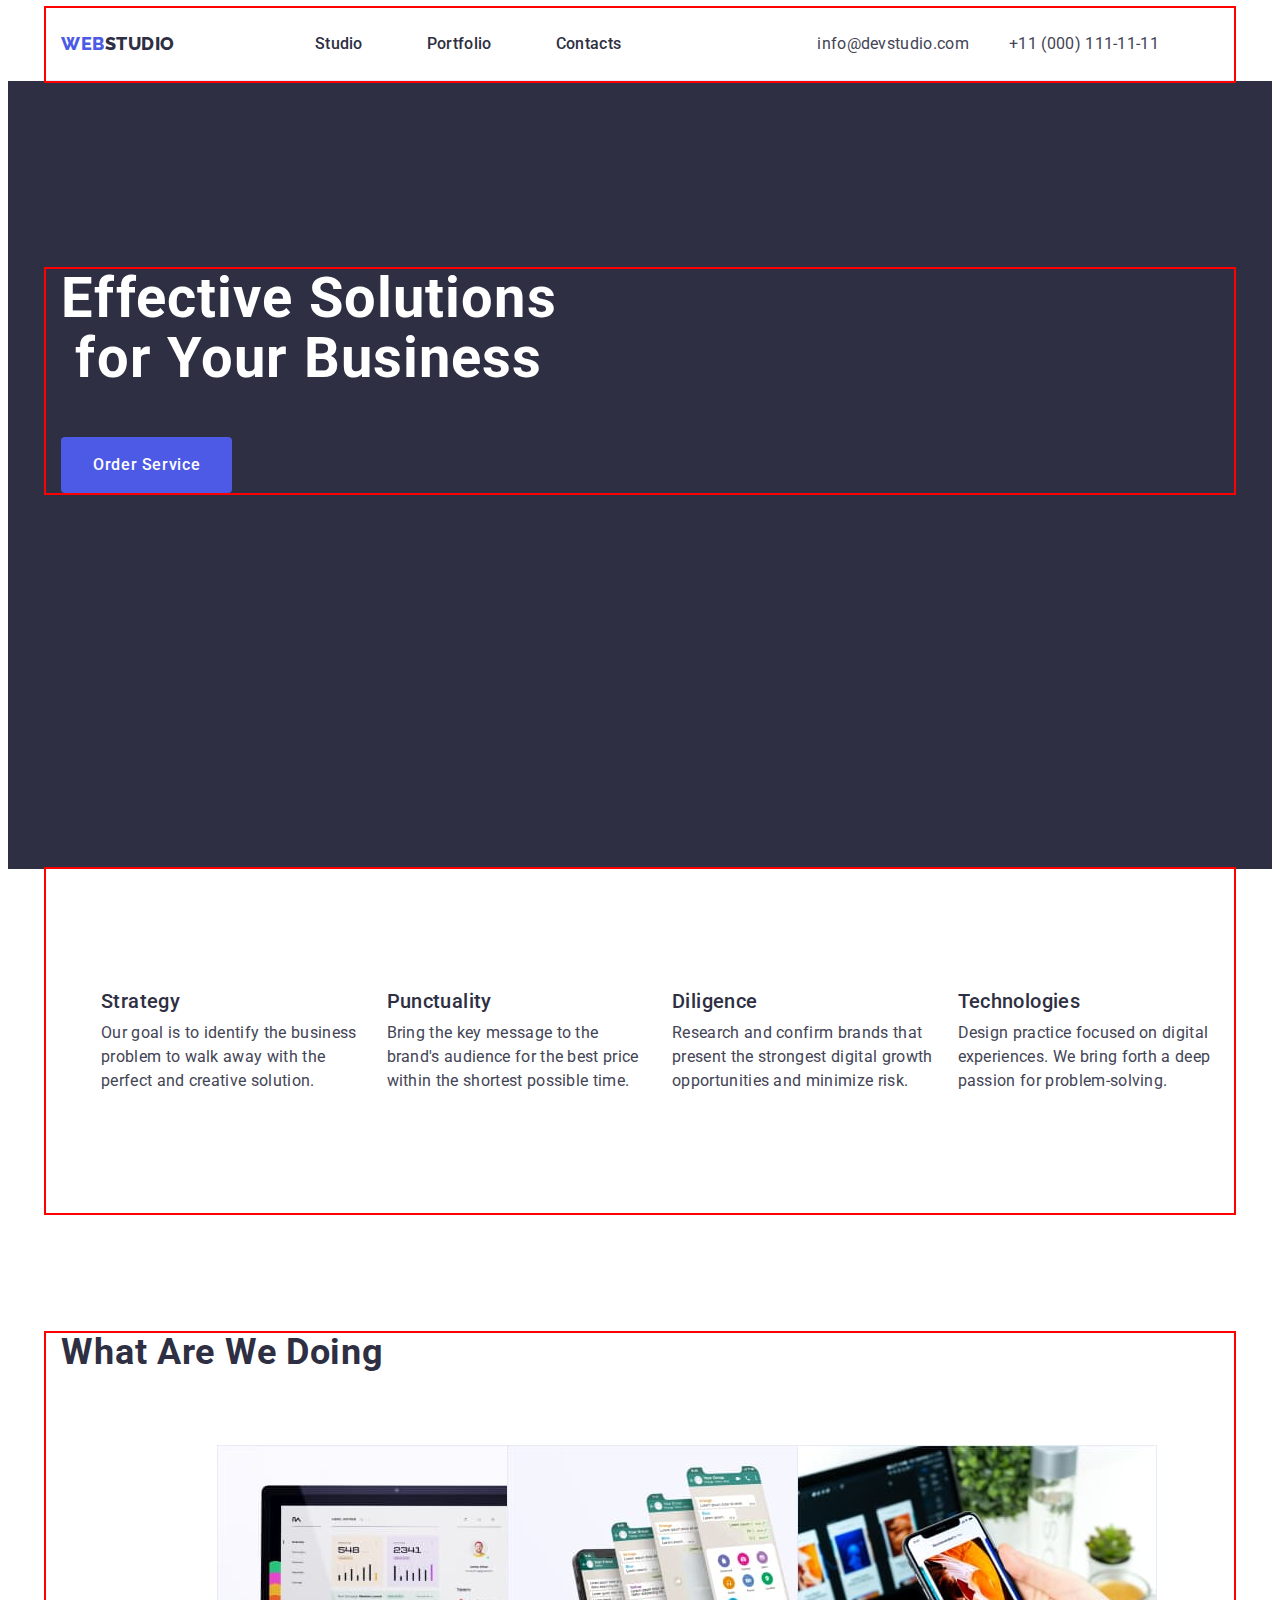
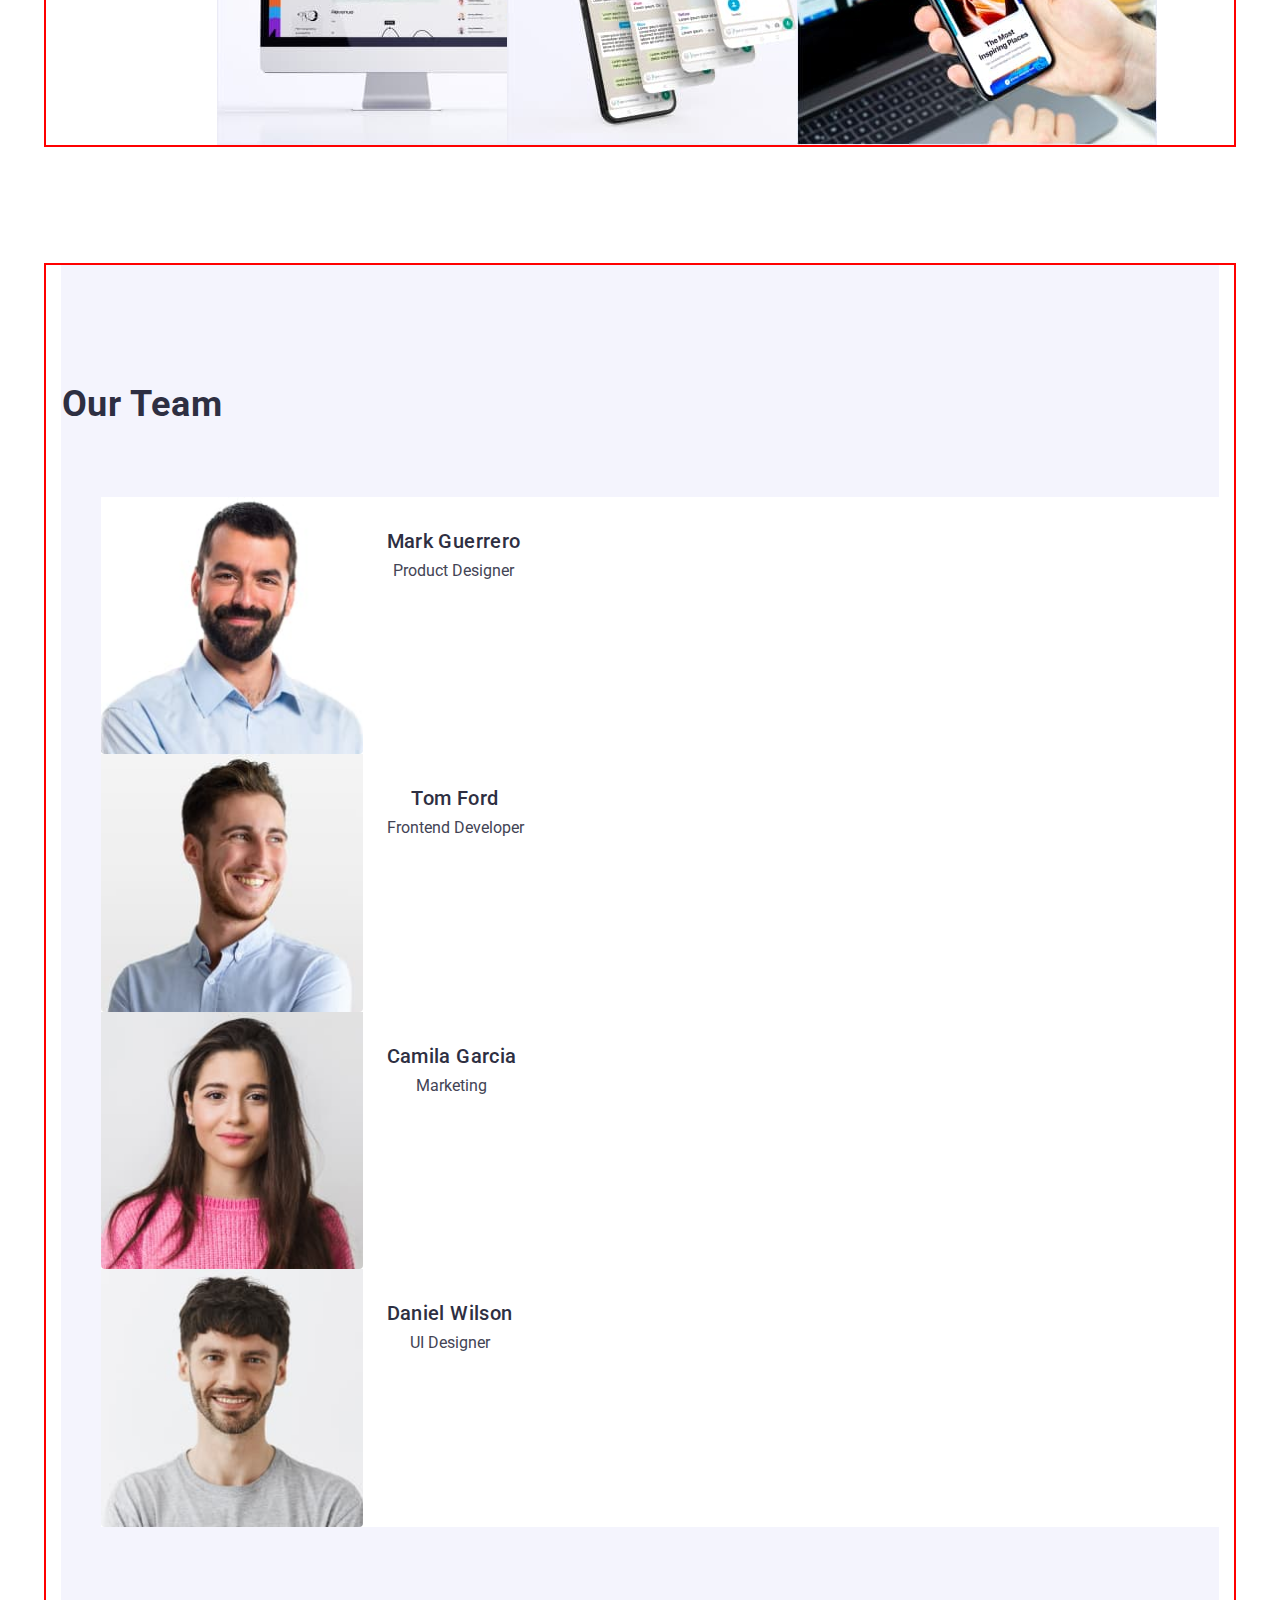
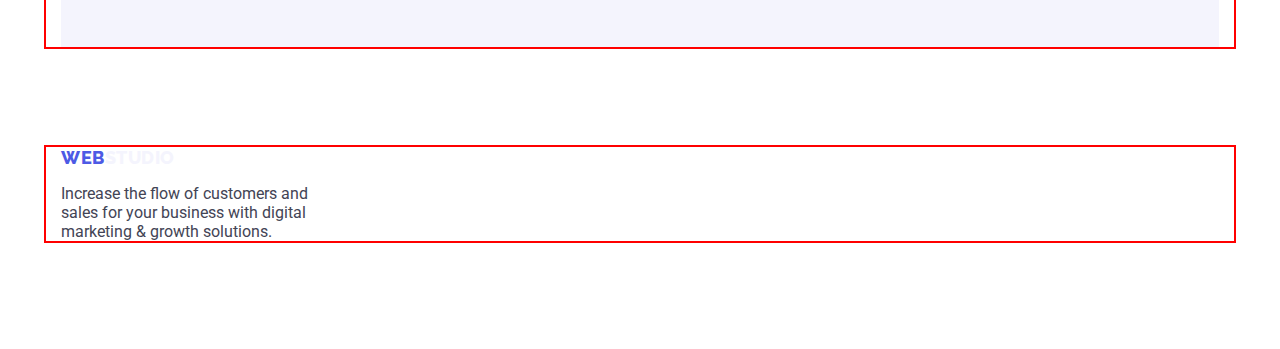
==== commit 7cbb917a: "css" ====
--- a/index.html
+++ b/index.html
@@ -107,13 +107,24 @@
           <h2 class="section-title">What are we doing</h2>
           <ul class="section-picture-list list">
             <li class="section-picture-item">
-              <img src="./images/img1.jpg" alt="Monitor" width="360" />
-            </li>
-            <li class="section-picture-item">
-              <img src="./images/img2.jpg" alt="Smartphone" width="360" />
+              <img
+                class="img"
+                src="./images/img1.jpg"
+                alt="Monitor"
+                width="360"
+              />
             </li>
             <li class="section-picture-item">
               <img
+                class="img"
+                src="./images/img2.jpg"
+                alt="Smartphone"
+                width="360"
+              />
+            </li>
+            <li class="section-picture-item">
+              <img
+                class="img"
                 src="./images/img3.jpg"
                 alt="Smartphone and Computer"
                 width="360"
--- a/css/styles.css
+++ b/css/styles.css
@@ -358,3 +358,6 @@
   border: 1px solid var(--cornflower, #e7e9fc);
   border-top: none;
 }
+.img {
+  display: block;
+}
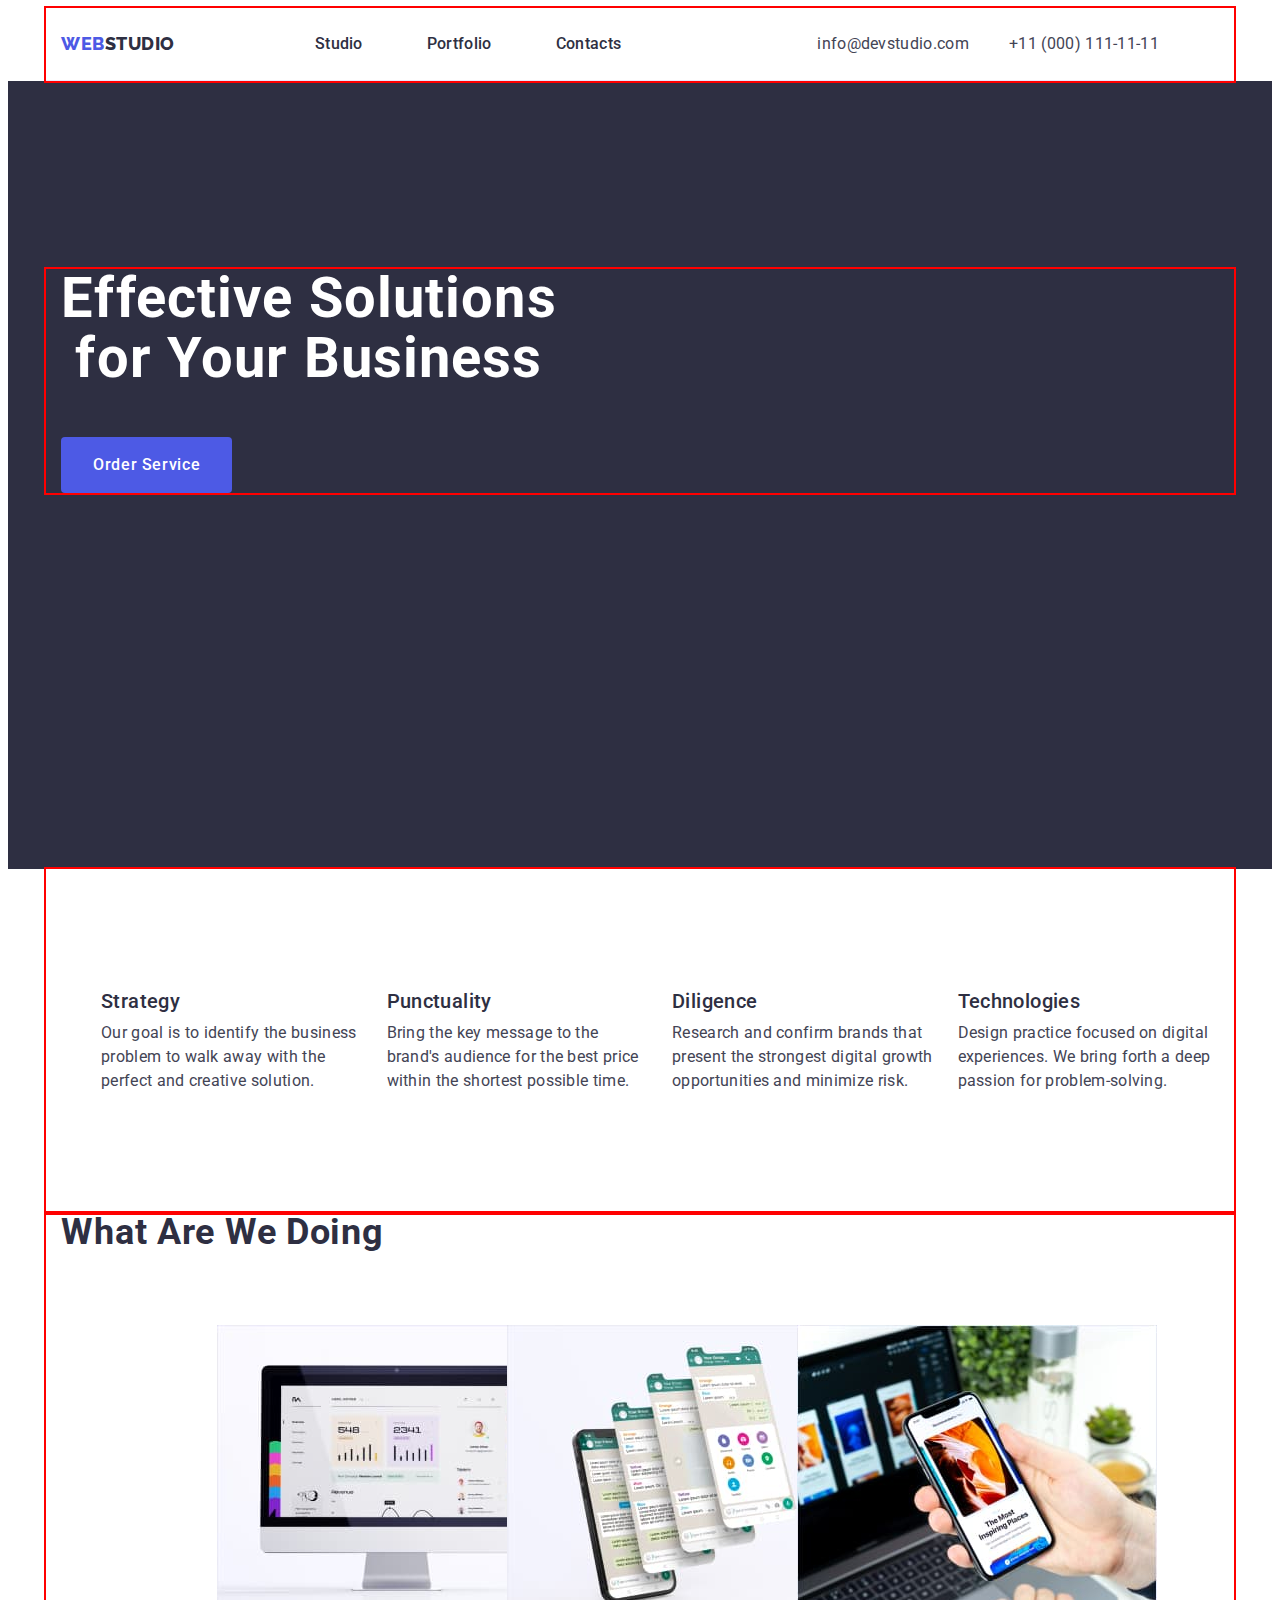
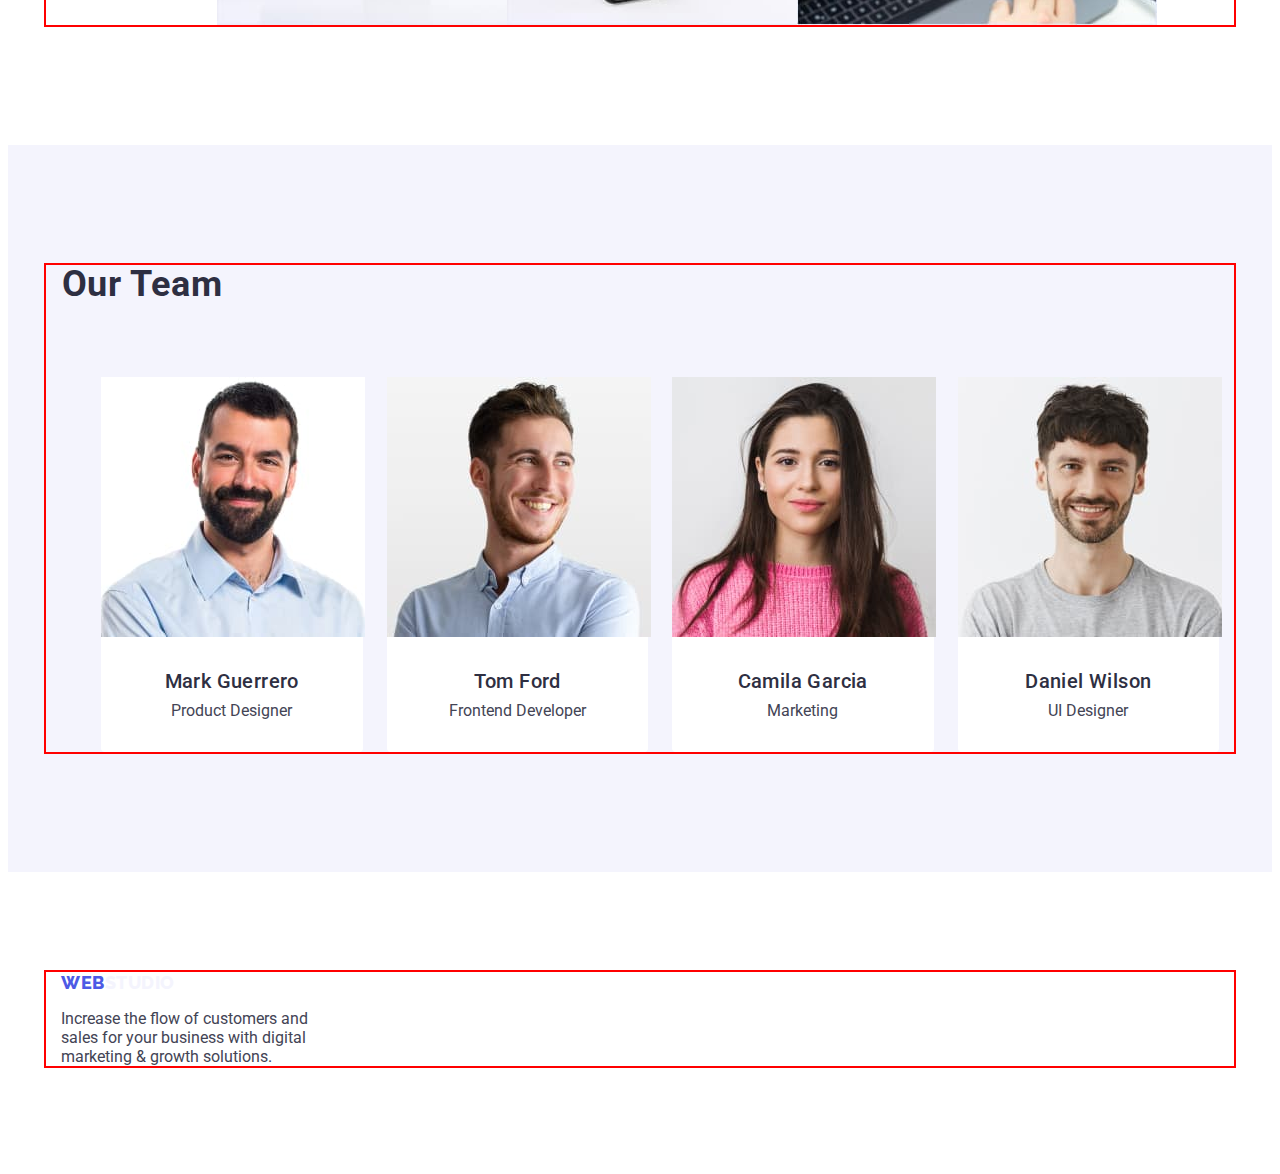
==== commit 2ba653b1: "add flex" ====
--- a/index.html
+++ b/index.html
@@ -137,7 +137,7 @@
         <div class="container">
           <div class="container-team">
             <h2 class="section-title-team">Our Team</h2>
-            <ul class="team-list list">
+            <ul class="team-list-list list">
               <li class="team-item-list">
                 <img
                   class="section-images-team"
--- a/css/styles.css
+++ b/css/styles.css
@@ -65,7 +65,7 @@
   align-items: center;
   padding-top: 24px;
   padding-bottom: 24px;
-  border-bottom: 1px solid #e7e9fc;
+  border-bottom: 1px solid var(--cornflower, #e7e9fc);
 }
 .header-menu-link {
   color: var(--navy-blue, #2e2f42);
@@ -75,6 +75,9 @@
   letter-spacing: 0.02em;
   padding-top: 24px;
   padding-left: 24px;
+}
+.header-menu-item {
+  padding: 24px 0;
 }
 .header-menu-link:hover,
 .header-menu-link:active,
@@ -96,8 +99,7 @@
 .container {
   width: 1158px;
   margin: 0 auto;
-  padding-left: 15px;
-  padding-right: 15px;
+  padding: 0 15px;
   outline: 2px solid red;
 }
 .service {
@@ -109,7 +111,7 @@
 }
 
 .section {
-  padding-bottom: 120px;
+  padding-bottom: 120px 0;
 }
 .section-service-wrap {
   color: var(--white, #fff);
@@ -159,10 +161,9 @@
   clip-path: inset(100%);
   clip: rect(0 0 0 0);
   overflow: hidden;
-  margin-bottom: 8px;
 }
 .section-item {
-  width: calc((100% - 3 * 24px) / 4);
+  width: calc((100% - 72px) / 4);
 }
 .section-service-title {
   color: var(--navy-blue, #2e2f42);
@@ -170,7 +171,7 @@
   font-weight: 500;
   line-height: 1.2;
   letter-spacing: 0.02em;
-  padding-bottom: 8px;
+  margin-bottom: 8px;
 }
 .section-list {
   display: flex;
@@ -205,11 +206,10 @@
   align-content: center;
 }
 .section-picture-item {
-  width: calc((100% - 2 * 24px) / 3);
-}
-.container-team {
-  padding-top: 120px;
-  padding-bottom: 120px;
+  width: calc((100% - 48px) / 3);
+}
+.team {
+  padding: 120px 0;
   background-color: var(--cloud, #f4f4fd);
 }
 .section-title-team {
@@ -230,20 +230,20 @@
   line-height: 1.2;
   letter-spacing: 0.02em;
 }
+.team-list-list {
+  display: flex;
+  gap: 24px;
+}
 .team-item-list {
   background-color: var(--white, #ffffff);
-  width: calc (100% - 3 * 24px)/4;
-  display: flex;
-  gap: 24px;
+  width: calc((100% - 72px) / 4);
+  border-radius: 0px 0px 4px 4px;
 }
 .section-images-team {
-  width: calc((100% - 3 * 24px) / 4);
-  border-radius: 0px 0px 4px 4px;
   display: block;
 }
 .container-team-title {
-  padding-top: 32px;
-  padding-bottom: 32px;
+  padding: 32px 0;
 }
 .team-title-title {
   text-align: center;
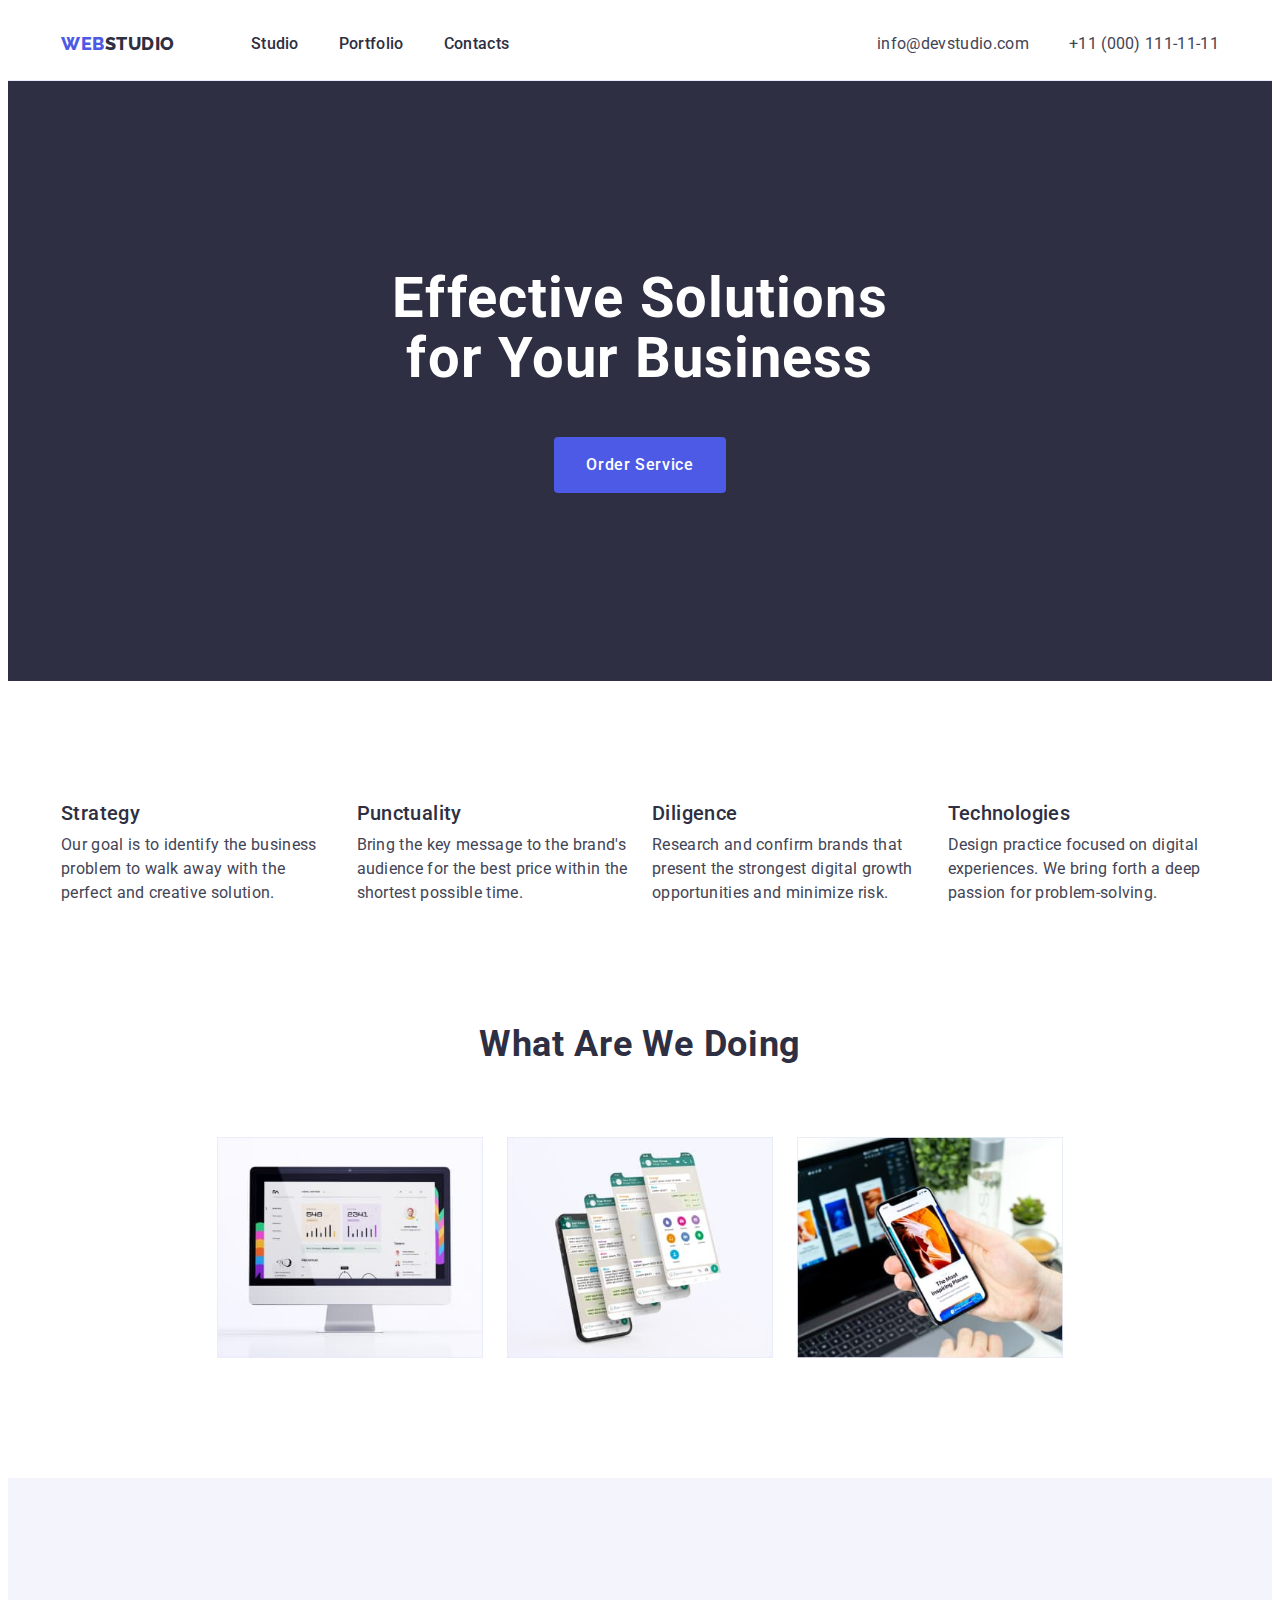
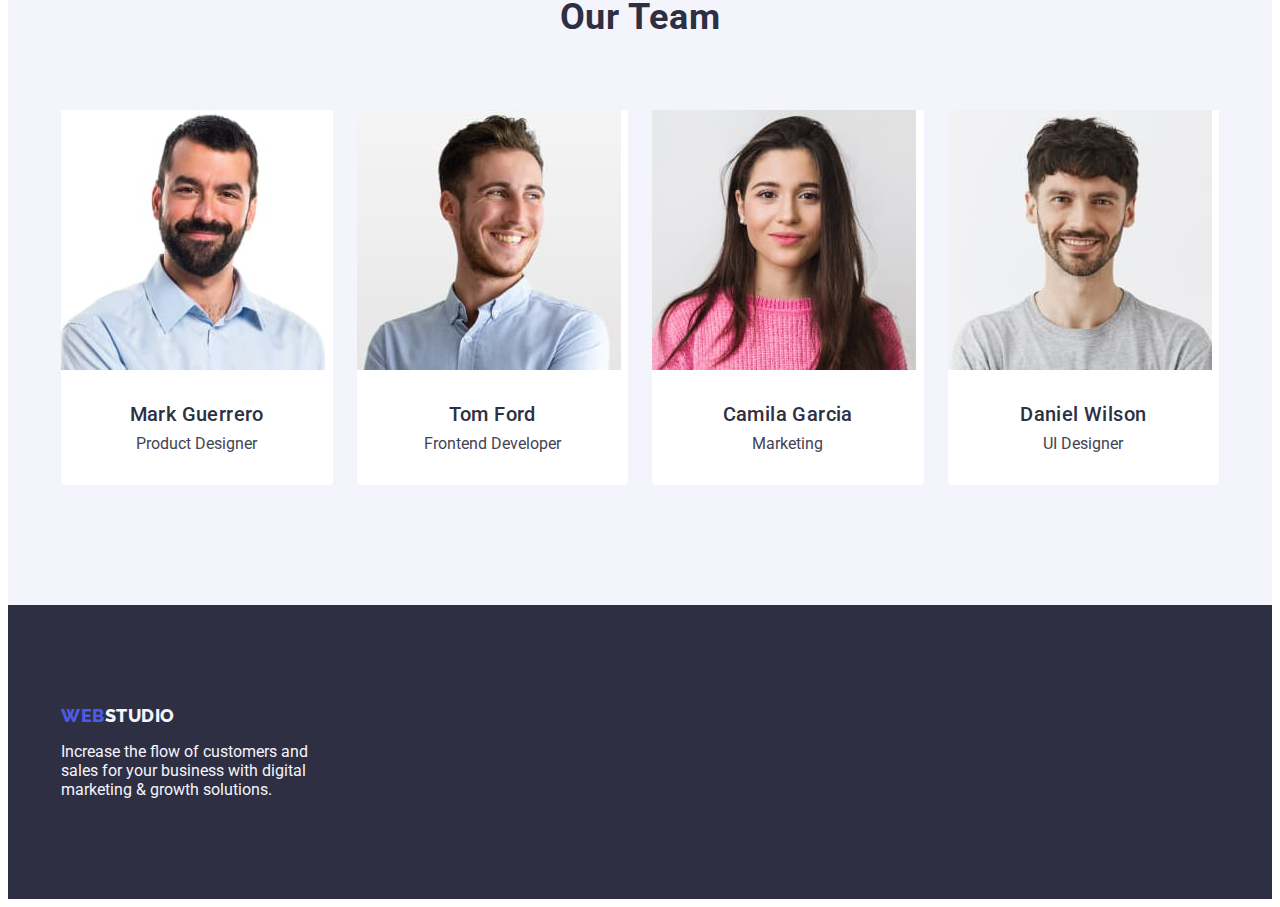
==== commit 573f005d: "flex" ====
--- a/index.html
+++ b/index.html
@@ -68,7 +68,7 @@
         </div>
       </section>
       <section class="section">
-        <div class="container container-solutions">
+        <div class="container">
           <h2 class="visually-hidden">Solutions</h2>
           <ul class="section-list list">
             <li class="section-item">
@@ -135,60 +135,58 @@
       </section>
       <section class="team">
         <div class="container">
-          <div class="container-team">
-            <h2 class="section-title-team">Our Team</h2>
-            <ul class="team-list-list list">
-              <li class="team-item-list">
-                <img
-                  class="section-images-team"
-                  src="./images/img4.jpg"
-                  alt="Mark Guerrero"
-                  width="264"
-                />
-                <div class="container-team-title">
-                  <h3 class="team-title-title">Mark Guerrero</h3>
-                  <p class="container-team-text">Product Designer</p>
-                </div>
-              </li>
-              <li class="team-item-list">
-                <img
-                  class="section-images-team"
-                  src="./images/img5.jpg"
-                  alt="Tom Ford"
-                  width="264"
-                />
+          <h2 class="section-title-team">Our Team</h2>
+          <ul class="team-list-list list">
+            <li class="team-item-list">
+              <img
+                class="section-images-team"
+                src="./images/img4.jpg"
+                alt="Mark Guerrero"
+                width="264"
+              />
+              <div class="container-team-title">
+                <h3 class="team-title-title">Mark Guerrero</h3>
+                <p class="text-team-text">Product Designer</p>
+              </div>
+            </li>
+            <li class="team-item-list">
+              <img
+                class="section-images-team"
+                src="./images/img5.jpg"
+                alt="Tom Ford"
+                width="264"
+              />
 
-                <div class="container-team-title">
-                  <h3 class="team-title-title">Tom Ford</h3>
-                  <p class="container-team-text">Frontend Developer</p>
-                </div>
-              </li>
-              <li class="team-item-list">
-                <img
-                  class="section-images-team"
-                  src="./images/img6.jpg"
-                  alt="Camila Garcia"
-                  width="264"
-                />
-                <div class="container-team-title">
-                  <h3 class="team-title-title">Camila Garcia</h3>
-                  <p class="container-team-text">Marketing</p>
-                </div>
-              </li>
-              <li class="team-item-list">
-                <img
-                  class="section-images-team"
-                  src="./images/img7.jpg"
-                  alt="Daniel Wilson"
-                  width="264"
-                />
-                <div class="container-team-title">
-                  <h3 class="team-title-title">Daniel Wilson</h3>
-                  <p class="container-team-text">UI Designer</p>
-                </div>
-              </li>
-            </ul>
-          </div>
+              <div class="container-team-title">
+                <h3 class="team-title-title">Tom Ford</h3>
+                <p class="text-team-text">Frontend Developer</p>
+              </div>
+            </li>
+            <li class="team-item-list">
+              <img
+                class="section-images-team"
+                src="./images/img6.jpg"
+                alt="Camila Garcia"
+                width="264"
+              />
+              <div class="container-team-title">
+                <h3 class="team-title-title">Camila Garcia</h3>
+                <p class="text-team-text">Marketing</p>
+              </div>
+            </li>
+            <li class="team-item-list">
+              <img
+                class="section-images-team"
+                src="./images/img7.jpg"
+                alt="Daniel Wilson"
+                width="264"
+              />
+              <div class="container-team-title">
+                <h3 class="team-title-title">Daniel Wilson</h3>
+                <p class="text-team-text">UI Designer</p>
+              </div>
+            </li>
+          </ul>
         </div>
       </section>
     </main>
--- a/css/styles.css
+++ b/css/styles.css
@@ -29,6 +29,7 @@
 }
 ul,
 ol {
+  padding: 0;
   margin-top: 0;
   margin-bottom: 0;
 }
@@ -50,6 +51,9 @@
   display: flex;
   gap: 40px;
 }
+.header-menu-link {
+  padding: 24px 0;
+}
 .address {
   font-style: normal;
 }
@@ -60,12 +64,12 @@
   line-height: 1.5;
   letter-spacing: 0.02em;
 }
+.header {
+  border-bottom: 1px solid var(--cornflower, #e7e9fc);
+}
 .container-header {
   display: flex;
   align-items: center;
-  padding-top: 24px;
-  padding-bottom: 24px;
-  border-bottom: 1px solid var(--cornflower, #e7e9fc);
 }
 .header-menu-link {
   color: var(--navy-blue, #2e2f42);
@@ -73,8 +77,6 @@
   font-weight: 500;
   line-height: 1.5;
   letter-spacing: 0.02em;
-  padding-top: 24px;
-  padding-left: 24px;
 }
 .header-menu-item {
   padding: 24px 0;
@@ -91,16 +93,17 @@
 .address-link:focus {
   color: var(--ocean, #404bbf);
 }
+.address {
+  margin-left: auto;
+}
 .address-list {
   display: flex;
   gap: 40px;
-  margin-left: 156px;
 }
 .container {
   width: 1158px;
   margin: 0 auto;
   padding: 0 15px;
-  outline: 2px solid red;
 }
 .service {
   padding-top: 188px;
@@ -111,7 +114,7 @@
 }
 
 .section {
-  padding-bottom: 120px 0;
+  padding: 120px 0;
 }
 .section-service-wrap {
   color: var(--white, #fff);
@@ -120,6 +123,8 @@
   line-height: 1.07;
   letter-spacing: 0.02em;
   max-width: 496px;
+  padding-bottom: 48px;
+  margin: 0 auto;
 }
 .btn-section-service {
   cursor: pointer;
@@ -131,23 +136,17 @@
   letter-spacing: 0.04em;
   background-color: var(--iris, #4d5ae5);
   padding: 16px 32px;
-  margin-top: 48px;
-  margin-bottom: 188px;
   display: block;
   min-width: 169px;
   height: 56px;
   border: none;
   border-radius: 4px;
+  margin: 0 auto;
 }
 .btn-section-service:hover,
 .btn-section-service:active,
 .btn-section-service:focus {
   background-color: var(--ocean, #404bbf);
-}
-.container-solutions {
-  padding-top: 120px;
-  padding-bottom: 120px;
-  display: flex;
 }
 .visually-hidden {
   position: absolute;
@@ -162,9 +161,6 @@
   clip: rect(0 0 0 0);
   overflow: hidden;
 }
-.section-item {
-  width: calc((100% - 72px) / 4);
-}
 .section-service-title {
   color: var(--navy-blue, #2e2f42);
   font-size: 20px;
@@ -177,6 +173,9 @@
   display: flex;
   gap: 24px;
   align-items: center;
+}
+.section-item {
+  width: calc((100% - 72px) / 4);
 }
 .section-text {
   color: var(--slate, #434455);
@@ -192,11 +191,12 @@
   line-height: 1.11;
   letter-spacing: 0.02em;
   text-transform: capitalize;
-  max-width: 323px;
+  /* max-width: 323px; */
   margin-bottom: 72px;
 }
 .section-picture {
   padding-bottom: 120px;
+  padding: 0 auto;
 }
 .section-picture-list {
   padding-left: 156px;
@@ -206,14 +206,13 @@
   align-content: center;
 }
 .section-picture-item {
-  width: calc((100% - 48px) / 3);
+  flex-basis: calc((100% - 48px) / 3);
 }
 .team {
   padding: 120px 0;
   background-color: var(--cloud, #f4f4fd);
 }
 .section-title-team {
-  max-width: 162px;
   text-align: center;
   color: var(--grey, #2e2f42);
   font-size: 36px;
@@ -236,7 +235,7 @@
 }
 .team-item-list {
   background-color: var(--white, #ffffff);
-  width: calc((100% - 72px) / 4);
+  flex-basis: calc((100% - 3 * 24px) / 4);
   border-radius: 0px 0px 4px 4px;
 }
 .section-images-team {
@@ -249,7 +248,7 @@
   text-align: center;
   margin-bottom: 8px;
 }
-.container-team-text {
+.text-team-text {
   text-align: center;
 }
 .team-text {
@@ -261,9 +260,10 @@
 .footer {
   padding-top: 100px;
   padding-bottom: 100px;
+  background-color: var(--navy-blue, #2e2f42);
 }
 .container-footer {
-  background-color: var(--navy-blue, #2e2f42);
+  padding-left: 156px;
 }
 .footer-logo {
   color: var(--iris, #4d5ae5);
@@ -290,9 +290,7 @@
 }
 .footer-text-text {
   max-width: 264px;
-}
-.container-footer {
-  padding-left: 156px;
+  color: var(--cloud, #f4f4fd);
 }
 .btn-info {
   font-family: "Roboto", sans-serif;
@@ -320,44 +318,47 @@
 .list {
   list-style-type: none;
 }
-.information {
-  padding-top: 96px;
-  padding-bottom: 120px;
-}
-.info-list {
-  display: flex;
-  justify-content: center;
-  gap: 24px;
-  margin-bottom: 72px;
-}
-.info-title {
-  color: var(--navy-blue, #2e2f42);
-  font-size: 20px;
-  font-weight: 500;
-  line-height: 1.2;
-  letter-spacing: 0.02em;
-  margin-bottom: 8px;
-}
-.info-text {
-  color: var(--slate, #434455);
-  font-size: 16px;
-  line-height: 1.5;
-  letter-spacing: 0.02em;
-}
-.section-info-list {
-  display: flex;
-  flex-wrap: wrap;
-  column-gap: 24px;
-  row-gap: 48px;
-}
-.section-info-item {
-  width: calc((100% - 48px) / 3);
-}
 .container-info {
   padding: 32px 16px;
   border: 1px solid var(--cornflower, #e7e9fc);
   border-top: none;
 }
+.information {
+  padding-top: 96px;
+  padding-bottom: 120px;
+}
+.info-list {
+  display: flex;
+  justify-content: center;
+  gap: 24px;
+  margin-bottom: 72px;
+}
+.info-title {
+  color: var(--navy-blue, #2e2f42);
+  font-size: 20px;
+  font-weight: 500;
+  line-height: 1.2;
+  letter-spacing: 0.02em;
+  margin-bottom: 8px;
+}
+.info-text {
+  color: var(--slate, #434455);
+  font-size: 16px;
+  line-height: 1.5;
+  letter-spacing: 0.02em;
+}
+.section-info-list {
+  display: flex;
+  flex-wrap: wrap;
+  column-gap: 24px;
+  row-gap: 48px;
+}
+.section-info-item {
+  width: calc((100% - 48px) / 3);
+}
+
 .img {
   display: block;
-}
+  max-width: 100%;
+  height: auto;
+}
